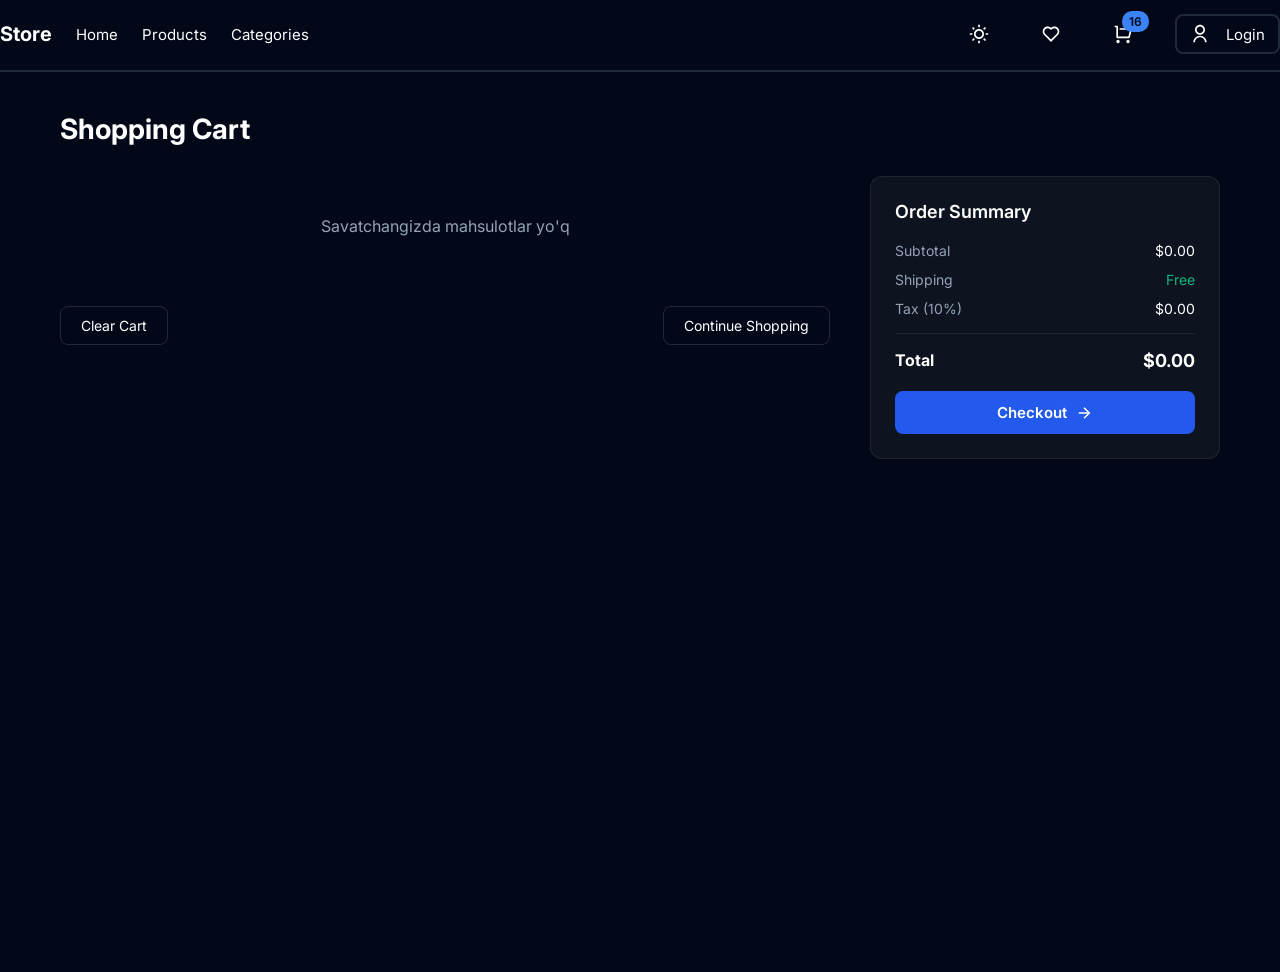
==== pages/card.html @ 6fd24e10 "add" ====
<!DOCTYPE html>
<html lang="en">
<head>
    <meta charset="UTF-8">
    <meta name="viewport" content="width=device-width, initial-scale=1.0">
    <title>Shopping Cart - Simple Store</title>
    <link rel="stylesheet" href="../css/style.css"> <!-- Sizning SCSS dan chiqqan CSS faylingiz -->
</head>
<body>




    <nav>
        <div class="container1">
            <div class="nav-flex">
                <div class="nav-text">
                    <p class="store-p">Store</p>
                    <p><a href="../index.html">Home</a></p>
                    <p><a href="../index.html">Products</a></p>
                    <p><a href="../pages/categories.html">Categories</a></p>
                </div>
                <div class="nav-icon-flex">
                    <div class="nav-icon">
                        <div class="nav-icon1 theme-wrapper" id="themeBtn">
                            <svg xmlns="http://www.w3.org/2000/svg" viewBox="0 0 24 24" width="20" fill="currentColor">
                                <path
                                    d="M12 18C8.68629 18 6 15.3137 6 12C6 8.68629 8.68629 6 12 6C15.3137 6 18 8.68629 18 12C18 15.3137 15.3137 18 12 18ZM12 16C14.2091 16 16 14.2091 16 12C16 9.79086 14.2091 8 12 8C9.79086 8 8 9.79086 8 12C8 14.2091 9.79086 16 12 16ZM11 1H13V4H11V1ZM11 20H13V23H11V20ZM3.51472 4.92893L4.92893 3.51472L7.05025 5.63604L5.63604 7.05025L3.51472 4.92893ZM16.9497 18.364L18.364 16.9497L20.4853 19.0711L19.0711 20.4853L16.9497 18.364ZM19.0711 3.51472L20.4853 4.92893L18.364 7.05025L16.9497 5.63604L19.0711 3.51472ZM5.63604 16.9497L7.05025 18.364L4.92893 20.4853L3.51472 19.0711L5.63604 16.9497ZM23 11V13H20V11H23ZM4 11V13H1V11H4Z">
                                </path>
                            </svg>
                            <div class="theme-dropdown" id="themeDropdown">
                                <div class="theme-option">Light</div>
                                <div class="theme-option">Dark</div>
                                <div class="theme-option">System</div>
                            </div>
                        </div>
                    </div>
                    <div class="nav-icon">
                        <div class="nav-icon1 wishlist-wrapper">
                            <svg xmlns="http://www.w3.org/2000/svg" width="20" viewBox="0 0 24 24" fill="currentColor">
                                <path
                                    d="M12.001 4.52853C14.35 2.42 17.98 2.49 20.2426 4.75736C22.5053 7.02472 22.583 10.637 20.4786 12.993L11.9999 21.485L3.52138 12.993C1.41705 10.637 1.49571 7.01901 3.75736 4.75736C6.02157 2.49315 9.64519 2.41687 12.001 4.52853ZM18.827 6.1701C17.3279 4.66794 14.9076 4.60701 13.337 6.01687L12.0019 7.21524L10.6661 6.01781C9.09098 4.60597 6.67506 4.66808 5.17157 6.17157C3.68183 7.66131 3.60704 10.0473 4.97993 11.6232L11.9999 18.6543L19.0201 11.6232C20.3935 10.0467 20.319 7.66525 18.827 6.1701Z">
                                </path>
                            </svg>
                            <div class="wishlist-dropdown">
                                <div class="wishlist-header">
                                    <h3>Wishlist (1)</h3>
                                </div>
                                <div class="wishlist-item">
                                    <img src="https://via.placeholder.com/50" alt="Product">
                                    <div class="item-info">
                                        <p class="item-title">Mens Casual Slim Fit</p>
                                        <p class="item-price">$15.99</p>
                                    </div>
                                </div>
                                <button class="view-wishlist-btn">View Wishlist</button>
                            </div>
                        </div>
                    </div>
                    <div class="nav-icon">
                        <div class="nav-icon1 cart-wrapper">
                            <svg xmlns="http://www.w3.org/2000/svg" width="20" viewBox="0 0 24 24" fill="currentColor">
                                <path
                                    d="M4.00488 16V4H2.00488V2H5.00488C5.55717 2 6.00488 2.44772 6.00488 3V15H18.4433L20.4433 7H8.00488V5H21.7241C22.2764 5 22.7241 5.44772 22.7241 6C22.7241 6.08176 22.7141 6.16322 22.6942 6.24254L20.1942 16.2425C20.083 16.6877 19.683 17 19.2241 17H5.00488C4.4526 17 4.00488 16.5523 4.00488 16ZM6.00488 23C4.90031 23 4.00488 22.1046 4.00488 21C4.00488 19.8954 4.90031 19 6.00488 19C7.10945 19 8.00488 19.8954 8.00488 21C8.00488 22.1046 7.10945 23 6.00488 23ZM18.0049 23C16.9003 23 16.0049 22.1046 16.0049 21C16.0049 19.8954 16.9003 19 18.0049 19C19.1095 19 20.0049 19.8954 20.0049 21C20.0049 22.1046 19.1095 23 18.0049 23Z">
                                </path>
                            </svg>
                            <span class="cart-badge">16</span>
                            <div class="cart-dropdown">
                                <div class="cart-header">
                                    <h3>Cart (16)</h3>
                                </div>
                                <div class="cart-item">
                                    <img src="https://via.placeholder.com/50" alt="Product">
                                    <div class="item-info">
                                        <p class="item-title">Samsung 49-Inch CHG90 144...</p>
                                        <p class="item-price">$999.99 × 16</p>
                                    </div>
                                </div>
                                <button class="view-cart-btn">View Cart</button>
                            </div>
                        </div>
                    </div>
                    <div class="svg-login">
                        <svg xmlns="http://www.w3.org/2000/svg" width="20" viewBox="0 0 24 24" fill="currentColor">
                            <path
                                d="M4 22C4 17.5817 7.58172 14 12 14C16.4183 14 20 17.5817 20 22H18C18 18.6863 15.3137 16 12 16C8.68629 16 6 18.6863 6 22H4ZM12 13C8.685 13 6 10.315 6 7C6 3.685 8.685 1 12 1C15.315 1 18 3.685 18 7C18 10.315 15.315 13 12 13ZM12 11C14.21 11 16 9.21 16 7C16 4.79 14.21 3 12 3C9.79 3 8 4.79 8 7C8 9.21 9.79 11 12 11Z">
                            </path>
                        </svg>
                        <p>Login</p>
                    </div>
                </div>
            </div>
        </div>
    </nav>









    <!-- Asosiy Cart qismi -->
    <main class="cart-page">
        <div class="container">
            <h1 class="cart-title">Shopping Cart</h1>

            <div class="cart-content">
                <!-- Chap tomon: Mahsulotlar -->
                <div class="cart-left">
                    <div id="cartContainer" class="cart-items-list">
                        <!-- JS orqali mahsulotlar shu yerga tushadi -->
                    </div>

                    <div class="cart-actions-bottom">
                        <button id="clearCartBtn" class="clear-cart-btn">Clear Cart</button>
                        <a href="../index.html" class="continue-btn">Continue Shopping</a>
                    </div>
                </div>

                <!-- O'ng tomon: Buyurtma xulosasi -->
                <div class="cart-right">
                    <div class="order-summary">
                        <h2 class="summary-title">Order Summary</h2>

                        <div class="summary-row">
                            <span>Subtotal</span>
                            <span id="subtotalPrice">$0.00</span>
                        </div>
                        <div class="summary-row">
                            <span>Shipping</span>
                            <span class="free-text">Free</span>
                        </div>
                        <div class="summary-row">
                            <span>Tax (10%)</span>
                            <span id="taxPrice">$0.00</span>
                        </div>

                        <div class="summary-divider"></div>

                        <div class="summary-row total-row">
                            <span>Total</span>
                            <span id="totalPrice">$0.00</span>
                        </div>

                        <button class="checkout-btn">
                            Checkout
                            <svg xmlns="http://www.w3.org/2000/svg" width="18" height="18" viewBox="0 0 24 24" fill="none" stroke="currentColor" stroke-width="2">
                                <line x1="5" y1="12" x2="19" y2="12"></line>
                                <polyline points="12 5 19 12 12 19"></polyline>
                            </svg>
                        </button>
                    </div>
                </div>
            </div>
        </div>
    </main>

    <!-- MUHIM: type="module" bilan ulanishi shart -->
    <script type="module" src="../js/cart.js"></script>
</body>
</html>
---- css/style.css ----
@import url("https://fonts.googleapis.com/css2?family=Inter:ital,opsz,wght@0,14..32,100..900;1,14..32,100..900&display=swap");
.like-btn {
  position: absolute;
  top: 24px;
  right: 24px;
  background-color: rgba(17, 24, 39, 0.7);
  border: none;
  border-radius: 50%;
  width: 36px;
  height: 36px;
  display: flex;
  align-items: center;
  justify-content: center;
  cursor: pointer;
  color: #fff;
  z-index: 10;
  transition: all 0.2s ease;
}
.like-btn:hover {
  background-color: #1f2937;
}
.like-btn.active {
  color: #ef4444;
  background-color: rgba(239, 68, 68, 0.15);
}
.like-btn.active svg {
  fill: #ef4444;
  stroke: none;
}
.like-btn svg {
  width: 18px;
  height: 18px;
  transition: fill 0.2s ease, stroke 0.2s ease;
}

.wishlist-wrapper {
  position: relative;
  cursor: pointer;
}
.wishlist-wrapper .cart-badge {
  position: absolute;
  top: -5px;
  right: -5px;
  background-color: #3B82F6;
  color: #020817;
  width: 20px;
  height: 20px;
  border-radius: 50%;
  display: flex;
  align-items: center;
  justify-content: center;
  font-size: 11px;
  font-weight: 600;
  font-family: "Inter", sans-serif;
}

body nav {
  background-color: #020817;
  border-bottom: 2px solid #1E293B;
}
body nav .container1 {
  max-width: 1500px;
  margin: 0 auto;
  color: #fff;
  height: 70px;
  padding: 14px 0 50px 0;
}
body nav .container1 .nav-flex {
  display: flex;
  align-items: center;
  justify-content: space-between;
}
body nav .container1 .nav-flex .nav-text {
  display: flex;
  align-items: center;
  cursor: pointer;
  gap: 1.5rem;
}
body nav .container1 .nav-flex .nav-text a {
  text-decoration: none;
  font-family: "Inter", sans-serif;
  font-size: 15px;
  color: #fff;
}
body nav .container1 .nav-flex .nav-text a:hover {
  text-decoration: underline;
}
body nav .container1 .nav-flex .nav-text .store-p {
  font-family: "Inter", sans-serif;
  font-size: 20px;
  font-weight: 700;
}
body nav .container1 .nav-flex .nav-icon-flex {
  display: flex;
  align-items: center;
  gap: 2rem;
}
body nav .container1 .nav-flex .nav-icon-flex .nav-icon1 {
  display: flex;
  align-items: center;
  padding: 10px;
  border-radius: 5px;
  cursor: pointer;
}
body nav .container1 .nav-flex .nav-icon-flex .nav-icon1:hover {
  background-color: #1E293B;
}
body nav .container1 .nav-flex .nav-icon-flex .nav-icon1.theme-wrapper {
  position: relative;
}
body nav .container1 .nav-flex .nav-icon-flex .nav-icon1.theme-wrapper .theme-dropdown {
  position: absolute;
  top: 100%;
  right: 0;
  margin-top: 15px;
  width: 140px;
  background-color: #020817;
  border: 1px solid #1E293B;
  border-radius: 12px;
  padding: 8px 0;
  box-shadow: 0 10px 25px rgba(0, 0, 0, 0.5);
  opacity: 0;
  visibility: hidden;
  transform: translateY(5px);
  transition: all 0.2s ease;
  z-index: 100;
}
body nav .container1 .nav-flex .nav-icon-flex .nav-icon1.theme-wrapper .theme-dropdown .theme-option {
  padding: 10px 20px;
  font-size: 14px;
  color: #fff;
  font-family: "Inter", sans-serif;
  transition: background-color 0.2s;
}
body nav .container1 .nav-flex .nav-icon-flex .nav-icon1.theme-wrapper .theme-dropdown .theme-option:hover {
  background-color: #1E293B;
}
body nav .container1 .nav-flex .nav-icon-flex .nav-icon1.theme-wrapper.active .theme-dropdown {
  opacity: 1;
  visibility: hidden;
  visibility: visible;
  transform: translateY(0);
}
body nav .container1 .nav-flex .nav-icon-flex .wishlist-wrapper {
  position: relative;
}
body nav .container1 .nav-flex .nav-icon-flex .wishlist-wrapper .wishlist-dropdown {
  position: absolute;
  top: 100%;
  right: -130px;
  margin-top: 15px;
  width: 300px;
  height: 150px;
  background-color: #020817;
  border: 1px solid #1E293B;
  border-radius: 12px;
  padding: 13px;
  box-shadow: 0 10px 25px rgba(0, 0, 0, 0.5);
  color: #fff;
  opacity: 0;
  visibility: hidden;
  transform: translateY(5px);
  transition: all 0.3s ease;
  z-index: 100;
}
body nav .container1 .nav-flex .nav-icon-flex .wishlist-wrapper .wishlist-dropdown .wishlist-header {
  font-size: 11px;
  font-weight: 600;
  margin-bottom: 10px;
  font-family: "Inter", sans-serif;
}
body nav .container1 .nav-flex .nav-icon-flex .wishlist-wrapper .wishlist-dropdown .wishlist-item {
  display: flex;
  align-items: center;
  gap: 15px;
  margin-bottom: 15px;
}
body nav .container1 .nav-flex .nav-icon-flex .wishlist-wrapper .wishlist-dropdown .wishlist-item img {
  width: 40px;
  height: 40px;
  object-fit: cover;
  border-radius: 8px;
}
body nav .container1 .nav-flex .nav-icon-flex .wishlist-wrapper .wishlist-dropdown .wishlist-item .item-info .item-title {
  font-size: 14px;
  font-weight: 500;
  font-family: "Inter", sans-serif;
  margin-bottom: 4px;
}
body nav .container1 .nav-flex .nav-icon-flex .wishlist-wrapper .wishlist-dropdown .wishlist-item .item-info .item-price {
  font-size: 14px;
  color: #94A3B8;
  font-family: "Inter", sans-serif;
}
body nav .container1 .nav-flex .nav-icon-flex .wishlist-wrapper .wishlist-dropdown .view-wishlist-btn {
  width: 100%;
  border: none;
  border-radius: 8px;
  padding: 12px;
  background: #2359ed;
  color: #fff;
  cursor: pointer;
  padding: 12px;
  font-size: 15px;
  font-weight: 500;
  cursor: pointer;
  font-family: "Inter", sans-serif;
  transition: background-color 0.2s;
}
body nav .container1 .nav-flex .nav-icon-flex .wishlist-wrapper .wishlist-dropdown .view-wishlist-btn:hover {
  background-color: #3B82F6;
}
body nav .container1 .nav-flex .nav-icon-flex .wishlist-wrapper:hover .wishlist-dropdown {
  opacity: 1;
  visibility: visible;
  transform: translateY(0);
}
body nav .container1 .nav-flex .nav-icon-flex .nav-icon1.cart-wrapper {
  position: relative;
  cursor: pointer;
}
body nav .container1 .nav-flex .nav-icon-flex .nav-icon1.cart-wrapper .cart-badge {
  position: absolute;
  top: 2px;
  right: 2px;
  background-color: #3B82F6;
  color: #fff;
  font-size: 11px;
  font-family: "Inter", sans-serif;
  padding: 1px 5px;
  border-radius: 10px;
  font-weight: 600;
}
body nav .container1 .nav-flex .nav-icon-flex .nav-icon1.cart-wrapper .cart-dropdown {
  position: absolute;
  top: 100%;
  right: -130px;
  margin-top: 15px;
  width: 300px;
  height: 154px;
  background-color: #020817;
  border: 1px solid #1E293B;
  border-radius: 12px;
  padding: 13px;
  box-shadow: 0 10px 25px rgba(0, 0, 0, 0.5);
  color: #fff;
  opacity: 0;
  visibility: hidden;
  transform: translateY(5px);
  transition: all 0.3s ease;
  z-index: 100;
}
body nav .container1 .nav-flex .nav-icon-flex .nav-icon1.cart-wrapper .cart-dropdown .cart-header {
  font-size: 12px;
  font-weight: 600;
  margin-bottom: 10px;
  font-family: "Inter", sans-serif;
}
body nav .container1 .nav-flex .nav-icon-flex .nav-icon1.cart-wrapper .cart-dropdown .cart-item {
  display: flex;
  align-items: center;
  gap: 15px;
  margin-bottom: 10px;
}
body nav .container1 .nav-flex .nav-icon-flex .nav-icon1.cart-wrapper .cart-dropdown .cart-item img {
  width: 50px;
  height: 50px;
  object-fit: cover;
  border-radius: 8px;
}
body nav .container1 .nav-flex .nav-icon-flex .nav-icon1.cart-wrapper .cart-dropdown .cart-item .item-info .item-title {
  font-size: 14px;
  font-weight: 500;
  font-family: "Inter", sans-serif;
  margin-bottom: 4px;
  white-space: nowrap;
  overflow: hidden;
  text-overflow: ellipsis;
  max-width: 210px;
}
body nav .container1 .nav-flex .nav-icon-flex .nav-icon1.cart-wrapper .cart-dropdown .cart-item .item-info .item-price {
  font-size: 14px;
  color: #94A3B8;
  font-family: "Inter", sans-serif;
}
body nav .container1 .nav-flex .nav-icon-flex .nav-icon1.cart-wrapper .cart-dropdown .view-cart-btn {
  width: 100%;
  border: none;
  border-radius: 8px;
  padding: 12px;
  background: #2359ed;
  color: #fff;
  cursor: pointer;
  padding: 12px;
  font-size: 15px;
  font-weight: 500;
  cursor: pointer;
  font-family: "Inter", sans-serif;
  transition: background-color 0.2s;
}
body nav .container1 .nav-flex .nav-icon-flex .nav-icon1.cart-wrapper .cart-dropdown .view-cart-btn:hover {
  background-color: #3B82F6;
}
body nav .container1 .nav-flex .nav-icon-flex .nav-icon1.cart-wrapper:hover .cart-dropdown {
  opacity: 1;
  visibility: visible;
  transform: translateY(0);
}
body nav .container1 .nav-flex .nav-icon-flex .svg-login {
  display: flex;
  align-items: center;
  gap: 1rem;
  cursor: pointer;
  border-radius: 8px;
  padding: 8px 13px;
  border: 2px solid #1E293B;
  text-decoration: none;
  color: #fff;
}
body nav .container1 .nav-flex .nav-icon-flex .svg-login:hover {
  background-color: #1E293B;
}
body nav .container1 .nav-flex .nav-icon-flex .svg-login p {
  font-family: "Inter", sans-serif;
  font-size: 15px;
  color: #fff;
}
body .cart-page {
  padding: 40px 0;
  color: #fff;
  background-color: #020817;
  min-height: 100vh;
}
body .cart-page .container {
  max-width: 1200px;
  margin: 0 auto;
  padding: 0 20px;
}
body .cart-page .cart-title {
  font-size: 28px;
  font-weight: 700;
  margin-bottom: 30px;
  font-family: "Inter", sans-serif;
}
body .cart-page .cart-content {
  display: flex;
  gap: 40px;
  align-items: flex-start;
}
@media (max-width: 992px) {
  body .cart-page .cart-content {
    flex-direction: column;
  }
}
body .cart-page .cart-left {
  flex: 1;
  width: 100%;
}
body .cart-page .cart-items-list {
  display: flex;
  flex-direction: column;
  gap: 20px;
  margin-bottom: 30px;
}
body .cart-page .cart-items-list .empty-cart-text {
  color: #94A3B8;
  font-size: 16px;
  text-align: center;
  padding: 40px 0;
  font-family: "Inter", sans-serif;
}
body .cart-page .cart-item {
  display: flex;
  align-items: center;
  justify-content: space-between;
  padding-bottom: 20px;
  border-bottom: 1px solid rgba(255, 255, 255, 0.08);
}
body .cart-page .cart-item .item-main {
  display: flex;
  align-items: center;
  gap: 20px;
}
body .cart-page .cart-item .item-img {
  width: 70px;
  height: 70px;
  object-fit: contain;
  background-color: #fff;
  border-radius: 8px;
  padding: 6px;
}
body .cart-page .cart-item .item-details .item-name {
  font-size: 15px;
  font-weight: 500;
  margin-bottom: 6px;
  max-width: 350px;
  white-space: nowrap;
  overflow: hidden;
  text-overflow: ellipsis;
  color: #fff;
  font-family: "Inter", sans-serif;
}
body .cart-page .cart-item .item-details .item-unit-price {
  font-size: 14px;
  color: #94A3B8;
  margin-bottom: 12px;
  font-family: "Inter", sans-serif;
}
body .cart-page .cart-item .item-details .qty-controls {
  display: flex;
  align-items: center;
  gap: 12px;
}
body .cart-page .cart-item .item-details .qty-controls .qty-btn {
  background: transparent;
  border: 1px solid #1E293B;
  color: #fff;
  width: 28px;
  height: 28px;
  border-radius: 4px;
  cursor: pointer;
  display: flex;
  align-items: center;
  justify-content: center;
  transition: background 0.2s;
}
body .cart-page .cart-item .item-details .qty-controls .qty-btn:hover {
  background-color: rgba(255, 255, 255, 0.1);
}
body .cart-page .cart-item .item-details .qty-controls .qty-value {
  font-size: 14px;
  font-weight: 600;
  color: #fff;
  font-family: "Inter", sans-serif;
}
body .cart-page .cart-item .item-details .qty-controls .delete-btn {
  background: transparent;
  border: none;
  color: #94A3B8;
  cursor: pointer;
  margin-left: 8px;
  display: flex;
  align-items: center;
  transition: color 0.2s;
}
body .cart-page .cart-item .item-details .qty-controls .delete-btn:hover {
  color: #ef4444;
}
body .cart-page .cart-item .item-total-price {
  font-size: 16px;
  font-weight: 600;
  color: #fff;
  font-family: "Inter", sans-serif;
}
body .cart-page .cart-actions-bottom {
  display: flex;
  justify-content: space-between;
  align-items: center;
  margin-top: 20px;
}
body .cart-page .cart-actions-bottom .clear-cart-btn,
body .cart-page .cart-actions-bottom .continue-btn {
  background: transparent;
  border: 1px solid #1E293B;
  color: #fff;
  padding: 10px 20px;
  border-radius: 8px;
  cursor: pointer;
  text-decoration: none;
  font-size: 14px;
  font-family: "Inter", sans-serif;
  transition: all 0.2s;
}
body .cart-page .cart-actions-bottom .clear-cart-btn:hover,
body .cart-page .cart-actions-bottom .continue-btn:hover {
  background-color: rgba(255, 255, 255, 0.05);
}
body .cart-page .cart-right {
  width: 350px;
}
@media (max-width: 992px) {
  body .cart-page .cart-right {
    width: 100%;
  }
}
body .cart-page .order-summary {
  background-color: #0d131f;
  border: 1px solid rgba(255, 255, 255, 0.08);
  border-radius: 12px;
  padding: 24px;
}
body .cart-page .order-summary .summary-title {
  font-size: 18px;
  font-weight: 600;
  margin-bottom: 20px;
  font-family: "Inter", sans-serif;
}
body .cart-page .order-summary .summary-row {
  display: flex;
  justify-content: space-between;
  font-size: 14px;
  color: #94A3B8;
  margin-bottom: 12px;
  font-family: "Inter", sans-serif;
}
body .cart-page .order-summary .summary-row span:last-child {
  color: #fff;
}
body .cart-page .order-summary .summary-row .free-text {
  color: #10b981 !important;
}
body .cart-page .order-summary .summary-divider {
  height: 1px;
  background-color: rgba(255, 255, 255, 0.08);
  margin: 16px 0;
}
body .cart-page .order-summary .total-row {
  font-size: 16px;
  font-weight: 700;
  color: #fff;
}
body .cart-page .order-summary .total-row span:last-child {
  font-size: 18px;
}
body .cart-page .order-summary .checkout-btn {
  width: 100%;
  border: none;
  background-color: #2359ed;
  color: #fff;
  padding: 12px;
  border-radius: 8px;
  font-size: 15px;
  font-weight: 600;
  cursor: pointer;
  margin-top: 20px;
  display: flex;
  align-items: center;
  justify-content: center;
  gap: 8px;
  font-family: "Inter", sans-serif;
  transition: background-color 0.2s;
}
body .cart-page .order-summary .checkout-btn:hover {
  background-color: #3B82F6;
}

* {
  margin: 0;
  padding: 0;
  box-sizing: border-box;
}

body nav {
  background-color: #020817;
  border-bottom: 2px solid #1E293B;
}
body nav .container1 {
  max-width: 1500px;
  margin: 0 auto;
  color: #fff;
  height: 70px;
  padding: 14px 0 50px 0;
}
body nav .container1 .nav-flex {
  display: flex;
  align-items: center;
  justify-content: space-between;
}
body nav .container1 .nav-flex .nav-text {
  display: flex;
  align-items: center;
  cursor: pointer;
  gap: 1.5rem;
}
body nav .container1 .nav-flex .nav-text a {
  text-decoration: none;
  font-family: "Inter", sans-serif;
  font-size: 15px;
  color: #fff;
}
body nav .container1 .nav-flex .nav-text a:hover {
  text-decoration: underline;
}
body nav .container1 .nav-flex .nav-text .store-p {
  font-family: "Inter", sans-serif;
  font-size: 20px;
  font-weight: 700;
}
body nav .container1 .nav-flex .nav-icon-flex {
  display: flex;
  align-items: center;
  gap: 2rem;
}
body nav .container1 .nav-flex .nav-icon-flex .nav-icon1 {
  display: flex;
  align-items: center;
  padding: 10px;
  border-radius: 5px;
  cursor: pointer;
  text-decoration: none;
  color: #fff;
}
body nav .container1 .nav-flex .nav-icon-flex .nav-icon1:hover {
  background-color: #1E293B;
}
body nav .container1 .nav-flex .nav-icon-flex .nav-icon1.theme-wrapper {
  position: relative;
}
body nav .container1 .nav-flex .nav-icon-flex .nav-icon1.theme-wrapper .theme-dropdown {
  position: absolute;
  top: 100%;
  right: 0;
  margin-top: 15px;
  width: 140px;
  background-color: #020817;
  border: 1px solid #1E293B;
  border-radius: 12px;
  padding: 8px 0;
  color: red;
  box-shadow: 0 10px 25px rgba(0, 0, 0, 0.5);
  opacity: 0;
  visibility: hidden;
  transform: translateY(5px);
  transition: all 0.2s ease;
  z-index: 100;
}
body nav .container1 .nav-flex .nav-icon-flex .nav-icon1.theme-wrapper .theme-dropdown .theme-option {
  padding: 10px 20px;
  font-size: 14px;
  color: #fff;
  font-family: "Inter", sans-serif;
  transition: background-color 0.2s;
}
body nav .container1 .nav-flex .nav-icon-flex .nav-icon1.theme-wrapper .theme-dropdown .theme-option:hover {
  background-color: #1E293B;
}
body nav .container1 .nav-flex .nav-icon-flex .nav-icon1.theme-wrapper.active .theme-dropdown {
  opacity: 1;
  visibility: hidden;
  visibility: visible;
  transform: translateY(0);
}
body nav .container1 .nav-flex .nav-icon-flex .wishlist-wrapper {
  position: relative;
}
body nav .container1 .nav-flex .nav-icon-flex .wishlist-wrapper .wishlist-dropdown {
  position: absolute;
  top: 100%;
  right: -130px;
  margin-top: 15px;
  width: 300px;
  height: 150px;
  background-color: #020817;
  border: 1px solid #1E293B;
  border-radius: 12px;
  padding: 13px;
  box-shadow: 0 10px 25px rgba(0, 0, 0, 0.5);
  color: #fff;
  opacity: 0;
  visibility: hidden;
  transform: translateY(5px);
  transition: all 0.3s ease;
  z-index: 100;
}
body nav .container1 .nav-flex .nav-icon-flex .wishlist-wrapper .wishlist-dropdown .wishlist-header {
  font-size: 11px;
  font-weight: 600;
  margin-bottom: 10px;
  font-family: "Inter", sans-serif;
}
body nav .container1 .nav-flex .nav-icon-flex .wishlist-wrapper .wishlist-dropdown .wishlist-item {
  display: flex;
  align-items: center;
  gap: 15px;
  margin-bottom: 15px;
}
body nav .container1 .nav-flex .nav-icon-flex .wishlist-wrapper .wishlist-dropdown .wishlist-item img {
  width: 40px;
  height: 40px;
  object-fit: cover;
  border-radius: 8px;
}
body nav .container1 .nav-flex .nav-icon-flex .wishlist-wrapper .wishlist-dropdown .wishlist-item .item-info .item-title {
  font-size: 14px;
  font-weight: 500;
  font-family: "Inter", sans-serif;
  margin-bottom: 4px;
}
body nav .container1 .nav-flex .nav-icon-flex .wishlist-wrapper .wishlist-dropdown .wishlist-item .item-info .item-price {
  font-size: 14px;
  color: #94A3B8;
  font-family: "Inter", sans-serif;
}
body nav .container1 .nav-flex .nav-icon-flex .wishlist-wrapper .wishlist-dropdown .view-wishlist-btn {
  width: 100%;
  border: none;
  border-radius: 8px;
  padding: 12px;
  background: #2359ed;
  color: #fff;
  cursor: pointer;
  padding: 12px;
  font-size: 15px;
  font-weight: 500;
  cursor: pointer;
  font-family: "Inter", sans-serif;
  transition: background-color 0.2s;
}
body nav .container1 .nav-flex .nav-icon-flex .wishlist-wrapper .wishlist-dropdown .view-wishlist-btn:hover {
  background-color: #3B82F6;
}
body nav .container1 .nav-flex .nav-icon-flex .wishlist-wrapper:hover .wishlist-dropdown {
  opacity: 1;
  visibility: visible;
  transform: translateY(0);
}
body nav .container1 .nav-flex .nav-icon-flex .nav-icon1.cart-wrapper {
  position: relative;
  cursor: pointer;
}
body nav .container1 .nav-flex .nav-icon-flex .nav-icon1.cart-wrapper .cart-badge {
  position: absolute;
  display: flex;
  align-items: center;
  top: -3px;
  right: -6px;
  background-color: #3B82F6;
  color: #020817;
  font-size: 12px;
  font-family: "Inter", sans-serif;
  padding: 3px 7px;
  border-radius: 10px;
  font-weight: 600;
}
body nav .container1 .nav-flex .nav-icon-flex .nav-icon1.cart-wrapper .cart-dropdown {
  position: absolute;
  top: 100%;
  right: -130px;
  margin-top: 15px;
  width: 300px;
  height: 154px;
  background-color: #020817;
  border: 1px solid #1E293B;
  border-radius: 12px;
  padding: 13px;
  box-shadow: 0 10px 25px rgba(0, 0, 0, 0.5);
  color: #fff;
  opacity: 0;
  visibility: hidden;
  transform: translateY(5px);
  transition: all 0.3s ease;
  z-index: 100;
}
body nav .container1 .nav-flex .nav-icon-flex .nav-icon1.cart-wrapper .cart-dropdown .cart-header {
  font-size: 12px;
  font-weight: 600;
  margin-bottom: 10px;
  font-family: "Inter", sans-serif;
}
body nav .container1 .nav-flex .nav-icon-flex .nav-icon1.cart-wrapper .cart-dropdown .cart-item {
  display: flex;
  align-items: center;
  gap: 15px;
  margin-bottom: 10px;
}
body nav .container1 .nav-flex .nav-icon-flex .nav-icon1.cart-wrapper .cart-dropdown .cart-item img {
  width: 50px;
  height: 50px;
  object-fit: cover;
  border-radius: 8px;
}
body nav .container1 .nav-flex .nav-icon-flex .nav-icon1.cart-wrapper .cart-dropdown .cart-item .item-info .item-title {
  font-size: 14px;
  font-weight: 500;
  font-family: "Inter", sans-serif;
  margin-bottom: 4px;
  white-space: nowrap;
  overflow: hidden;
  text-overflow: ellipsis;
  max-width: 210px;
}
body nav .container1 .nav-flex .nav-icon-flex .nav-icon1.cart-wrapper .cart-dropdown .cart-item .item-info .item-price {
  font-size: 14px;
  color: #94A3B8;
  font-family: "Inter", sans-serif;
}
body nav .container1 .nav-flex .nav-icon-flex .nav-icon1.cart-wrapper .cart-dropdown .view-cart-btn {
  width: 100%;
  border: none;
  border-radius: 8px;
  padding: 12px;
  background: #2359ed;
  color: #fff;
  cursor: pointer;
  padding: 12px;
  font-size: 15px;
  font-weight: 500;
  cursor: pointer;
  font-family: "Inter", sans-serif;
  transition: background-color 0.2s;
}
body nav .container1 .nav-flex .nav-icon-flex .nav-icon1.cart-wrapper .cart-dropdown .view-cart-btn:hover {
  background-color: #3B82F6;
}
body nav .container1 .nav-flex .nav-icon-flex .nav-icon1.cart-wrapper:hover .cart-dropdown {
  opacity: 1;
  visibility: visible;
  transform: translateY(0);
}
body nav .container1 .nav-flex .nav-icon-flex .svg-login {
  display: flex;
  align-items: center;
  gap: 1rem;
  cursor: pointer;
  border-radius: 8px;
  padding: 8px 13px;
  border: 2px solid #1E293B;
  text-decoration: none;
  color: #fff;
}
body nav .container1 .nav-flex .nav-icon-flex .svg-login:hover {
  background-color: #1E293B;
}
body nav .container1 .nav-flex .nav-icon-flex .svg-login p {
  font-family: "Inter", sans-serif;
  font-size: 15px;
  color: #fff;
}
body .text-section {
  background-color: #020817;
}
body .text-section .text-div {
  max-width: 1500px;
  margin: 0 auto;
}
body .text-section .text-div h1 {
  padding: 50px 0 40px 0;
  color: #fff;
  font-family: "Inter";
  font-size: 33px;
}
body .search-section {
  background-color: #020817;
}
body .search-section .search-container {
  max-width: 1500px;
  margin: 0 auto;
}
body .search-section .search-container .search-flex {
  display: flex;
  align-items: center;
  gap: 1.2rem;
  color: #fff;
}
body .search-section .search-container .search-flex .search-input {
  display: flex;
  align-items: center;
  position: relative;
}
body .search-section .search-container .search-flex .search-input input {
  background-color: transparent;
  border: none;
  outline: none;
  color: #fff;
  border: 2px solid #1E293B;
  border-radius: 10px;
  font-family: "Inter";
  font-size: 16px;
  padding: 15px 10px 15px 50px;
  width: 1360px;
}
body .search-section .search-container .search-flex .search-input input:focus {
  border: 2px solid #3B82F6;
}
body .search-section .search-container .search-flex .search-input input::placeholder {
  color: #94A3B8;
}
body .search-section .search-container .search-flex .search-input svg {
  position: absolute;
  left: 20px;
  color: #94A3B8;
}
body .search-section .search-container .search-flex .filter {
  display: flex;
  align-items: center;
  gap: 1.3rem;
  padding: 14px 16px 14px 16px;
  border-radius: 10px;
  cursor: pointer;
  border: 2px solid #1E293B;
}
body .search-section .search-container .search-flex .filter p {
  font-family: "Inter";
  font-size: 18px;
}
body .search-section .search-container .search-flex .filter:hover {
  background-color: #1E293B;
}
body .cart-section {
  background-color: #020817;
  min-height: 100vh;
  padding: 40px 0;
}
body .cart-section .container1 {
  max-width: 1500px;
  margin: 0 auto;
}
body .cart-section .container1 .products-grid {
  display: grid;
  grid-template-columns: repeat(4, 1fr);
  gap: 24px;
}
body .cart-section .container1 .products-grid .product-card {
  background-color: #020817;
  border: 1px solid #1E293B;
  border-radius: 12px;
  overflow: hidden;
  display: flex;
  flex-direction: column;
  justify-content: space-between;
  position: relative;
  transition: all 0.3s ease;
}
body .cart-section .container1 .products-grid .product-card .like-btn {
  position: absolute;
  top: 24px;
  right: 24px;
  background-color: rgba(17, 24, 39, 0.7);
  border: none;
  border-radius: 50%;
  width: 36px;
  height: 36px;
  display: flex;
  align-items: center;
  justify-content: center;
  cursor: pointer;
  color: #fff;
  z-index: 10;
  transition: background-color 0.2s;
}
body .cart-section .container1 .products-grid .product-card .like-btn:hover {
  background-color: #1f2937;
}
body .cart-section .container1 .products-grid .product-card .like-btn svg {
  width: 18px;
  height: 18px;
}
body .cart-section .container1 .products-grid .product-card .product-img-box {
  width: 100%;
  height: 300px;
  position: relative;
  overflow: hidden;
  display: flex;
  align-items: center;
  justify-content: center;
  margin-bottom: 20px;
}
body .cart-section .container1 .products-grid .product-card .product-img-box img {
  width: 100%;
  height: 100%;
  object-fit: cover;
  transition: transform 0.4s ease, filter 0.4s ease;
}
body .cart-section .container1 .products-grid .product-card .product-img-box:hover img {
  transform: scale(1.08);
  filter: brightness(0.7);
}
body .cart-section .container1 .products-grid .product-card .product-img-box .card-actions {
  position: absolute;
  top: 50%;
  left: 50%;
  transform: translate(-50%, -50%);
  display: flex;
  gap: 10px;
  opacity: 0;
  visibility: hidden;
  transition: all 0.3s ease;
  z-index: 5;
}
body .cart-section .container1 .products-grid .product-card .product-img-box .card-actions .action-wrapper {
  position: relative;
  display: flex;
  flex-direction: column;
  align-items: center;
}
body .cart-section .container1 .products-grid .product-card .product-img-box .card-actions .action-wrapper .tooltip {
  position: absolute;
  bottom: 115%;
  background-color: #020817;
  color: #fff;
  padding: 10px 10px;
  font-size: 12px;
  font-family: "Inter", sans-serif;
  font-weight: 500;
  border-radius: 6px;
  white-space: nowrap;
  opacity: 0;
  visibility: hidden;
  transition: all 0.2s ease;
  border: 1px solid #1f2937;
  box-shadow: 0 4px 6px rgba(0, 0, 0, 0.3);
  pointer-events: none;
}
body .cart-section .container1 .products-grid .product-card .product-img-box .card-actions .action-wrapper:hover .tooltip {
  opacity: 1;
  visibility: visible;
  bottom: 135%;
}
body .cart-section .container1 .products-grid .product-card .product-img-box .card-actions .action-wrapper .action-btn {
  background-color: #020817;
  color: #fff;
  width: 40px;
  height: 40px;
  border-radius: 8px;
  display: flex;
  align-items: center;
  justify-content: center;
  cursor: pointer;
  border: none;
  transition: background-color 0.2s;
}
body .cart-section .container1 .products-grid .product-card .product-img-box .card-actions .action-wrapper .action-btn:hover {
  background-color: #1E293B;
}
body .cart-section .container1 .products-grid .product-card .product-img-box .card-actions .action-wrapper .action-btn svg {
  width: 18px;
  height: 18px;
}
body .cart-section .container1 .products-grid .product-card:hover .card-actions {
  opacity: 1;
  visibility: visible;
}
body .cart-section .container1 .products-grid .product-card .product-info {
  padding: 5px 15px;
  flex-grow: 1;
  display: flex;
  flex-direction: column;
  justify-content: space-between;
  margin-bottom: 16px;
}
body .cart-section .container1 .products-grid .product-card .product-info .product-title {
  font-family: "Inter", sans-serif;
  font-size: 16px;
  font-weight: 600;
  color: #fff;
  margin-bottom: 8px;
  white-space: nowrap;
  overflow: hidden;
  text-overflow: ellipsis;
}
body .cart-section .container1 .products-grid .product-card .product-info .product-desc {
  font-family: "Inter", sans-serif;
  font-size: 13px;
  color: #94A3B8;
  margin-bottom: 12px;
  display: -webkit-box;
  -webkit-line-clamp: 2;
  -webkit-box-orient: vertical;
  overflow: hidden;
}
body .cart-section .container1 .products-grid .product-card .product-info .product-price {
  font-family: "Inter", sans-serif;
  font-size: 18px;
  font-weight: 700;
  color: #fff;
}
body .cart-section .container1 .products-grid .product-card .add-to-cart-btn {
  border-radius: 8px;
  padding: 10px;
  background: #3B82F6;
  color: #020817;
  cursor: pointer;
  margin: 10px;
  width: 335px;
  border: none;
  font-family: "Inter", sans-serif;
  font-size: 14px;
  font-weight: 500;
  cursor: pointer;
  transition: background-color 0.2s;
}
body .login-section {
  background-color: #020817;
  min-height: calc(100vh - 120px);
  display: flex;
  align-items: center;
  justify-content: center;
  padding: 40px 20px;
  font-family: "Inter", sans-serif;
}
body .login-section .login-card {
  background-color: #020817;
  border: 1px solid #1E293B;
  border-radius: 12px;
  padding: 40px;
  width: 100%;
  max-width: 440px;
  box-shadow: 0 10px 25px rgba(0, 0, 0, 0.5);
}
body .login-section .login-card .login-title {
  color: #fff;
  font-size: 24px;
  font-weight: 700;
  margin-bottom: 8px;
}
body .login-section .login-card .login-subtitle {
  color: #94A3B8;
  font-size: 14px;
  margin-bottom: 28px;
}
body .login-section .login-card .login-form {
  display: flex;
  flex-direction: column;
  gap: 20px;
}
body .login-section .login-card .login-form .form-group {
  display: flex;
  flex-direction: column;
  gap: 8px;
}
body .login-section .login-card .login-form .form-group label {
  color: #fff;
  font-size: 14px;
  font-weight: 500;
}
body .login-section .login-card .login-form .form-group input {
  background-color: transparent;
  border: 2px solid #1E293B;
  border-radius: 8px;
  padding: 12px 16px;
  color: #fff;
  font-size: 14px;
  outline: none;
  transition: border-color 0.2s;
}
body .login-section .login-card .login-form .form-group input::placeholder {
  color: #94A3B8;
}
body .login-section .login-card .login-form .form-group input:focus {
  border-color: #3B82F6;
}
body .login-section .login-card .login-form .form-group input:-webkit-autofill, body .login-section .login-card .login-form .form-group input:-webkit-autofill:hover, body .login-section .login-card .login-form .form-group input:-webkit-autofill:focus {
  -webkit-text-fill-color: #fff;
  -webkit-box-shadow: 0 0 0px 1000px #1E293B inset;
  transition: background-color 5000s ease-in-out 0s;
}
body .login-section .login-card .login-form .login-submit-btn {
  border-radius: 8px;
  padding: 12px;
  background: #3B82F6;
  color: #020817;
  cursor: pointer;
  width: 100%;
  border: none;
  font-size: 15px;
  font-weight: 600;
  cursor: pointer;
  margin-top: 8px;
  transition: background-color 0.2s;
}
body .login-section .login-card .login-form .login-submit-btn:hover {
  background-color: #2359ed;
  color: #fff;
}
body .login-section .login-card .register-text {
  text-align: center;
  color: #94A3B8;
  font-size: 14px;
  margin-top: 24px;
}
body .login-section .login-card .register-text a {
  color: #3B82F6;
  text-decoration: none;
  font-weight: 500;
}
body .login-section .login-card .register-text a:hover {
  text-decoration: underline;
}
body .site-footer {
  background-color: #0D1526;
  color: #94A3B8;
  font-family: "Inter", sans-serif;
  border-top: 1px solid #1E293B;
  padding-top: 60px;
}
body .site-footer .footer-container {
  max-width: 1500px;
  margin: 0 auto;
  padding: 0 20px;
  display: grid;
  grid-template-columns: 2fr 1fr 1fr 2fr;
  gap: 40px;
}
body .site-footer .footer-col .footer-title {
  color: #fff;
  font-size: 16px;
  font-weight: 600;
  margin-bottom: 20px;
}
body .site-footer .footer-col .footer-desc {
  font-size: 14px;
  line-height: 1.6;
  margin-bottom: 20px;
  color: #94A3B8;
}
body .site-footer .footer-col .social-links {
  display: flex;
  gap: 12px;
  cursor: pointer;
}
body .site-footer .footer-col .footer-links {
  list-style: none;
  padding: 0;
  margin: 0;
}
body .site-footer .footer-col .footer-links li {
  margin-bottom: 12px;
}
body .site-footer .footer-col .footer-links li a {
  color: #94A3B8;
  text-decoration: none;
  font-size: 14px;
  transition: color 0.2s;
}
body .site-footer .footer-col .footer-links li a:hover {
  color: #fff;
}
body .site-footer .footer-col .footer-contact {
  list-style: none;
  padding: 0;
  margin: 0;
}
body .site-footer .footer-col .footer-contact li {
  display: flex;
  align-items: flex-start;
  gap: 12px;
  margin-bottom: 14px;
  font-size: 14px;
  color: #94A3B8;
}
body .site-footer .footer-col .footer-contact li svg {
  flex-shrink: 0;
  margin-top: 3px;
  color: #94A3B8;
  cursor: pointer;
}
body .site-footer .footer-bottom {
  margin-top: 60px;
  border-top: 1px solid #1f2937;
  padding: 20px 0;
}
body .site-footer .footer-bottom .bottom-content {
  display: flex;
  justify-content: space-between;
  align-items: center;
  font-size: 13px;
}
body .site-footer .footer-bottom .bottom-content p {
  margin: 0;
}
body .site-footer .footer-bottom .bottom-content .footer-policies {
  display: flex;
  gap: 20px;
}
body .site-footer .footer-bottom .bottom-content .footer-policies a {
  color: #94A3B8;
  text-decoration: none;
  transition: color 0.2s;
}
body .site-footer .footer-bottom .bottom-content .footer-policies a:hover {
  color: #fff;
}

/*# sourceMappingURL=style.css.map */
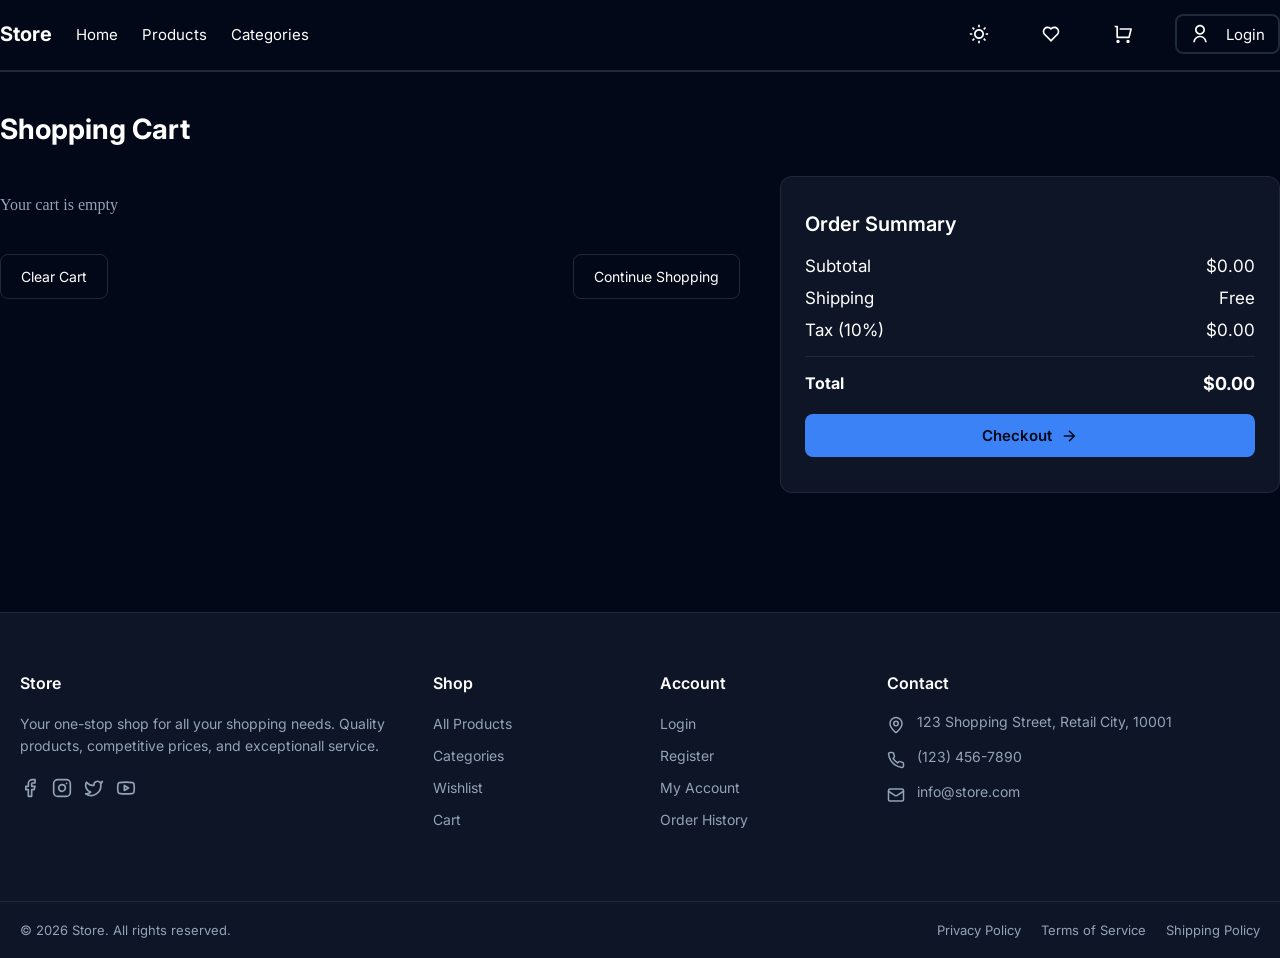
==== commit 76820ef8: "The categories section is complete." ====
--- a/pages/card.html
+++ b/pages/card.html
@@ -1,11 +1,13 @@
 <!DOCTYPE html>
 <html lang="en">
+
 <head>
     <meta charset="UTF-8">
     <meta name="viewport" content="width=device-width, initial-scale=1.0">
     <title>Shopping Cart - Simple Store</title>
-    <link rel="stylesheet" href="../css/style.css"> <!-- Sizning SCSS dan chiqqan CSS faylingiz -->
+    <link rel="stylesheet" href="../css/style.css"> 
 </head>
+
 <body>
 
 
@@ -93,37 +95,21 @@
         </div>
     </nav>
 
-
-
-
-
-
-
-
-
-    <!-- Asosiy Cart qismi -->
     <main class="cart-page">
         <div class="container">
             <h1 class="cart-title">Shopping Cart</h1>
-
             <div class="cart-content">
-                <!-- Chap tomon: Mahsulotlar -->
                 <div class="cart-left">
                     <div id="cartContainer" class="cart-items-list">
-                        <!-- JS orqali mahsulotlar shu yerga tushadi -->
-                    </div>
-
+                    </div>
                     <div class="cart-actions-bottom">
                         <button id="clearCartBtn" class="clear-cart-btn">Clear Cart</button>
                         <a href="../index.html" class="continue-btn">Continue Shopping</a>
                     </div>
                 </div>
-
-                <!-- O'ng tomon: Buyurtma xulosasi -->
                 <div class="cart-right">
                     <div class="order-summary">
                         <h2 class="summary-title">Order Summary</h2>
-
                         <div class="summary-row">
                             <span>Subtotal</span>
                             <span id="subtotalPrice">$0.00</span>
@@ -136,17 +122,15 @@
                             <span>Tax (10%)</span>
                             <span id="taxPrice">$0.00</span>
                         </div>
-
                         <div class="summary-divider"></div>
-
                         <div class="summary-row total-row">
                             <span>Total</span>
                             <span id="totalPrice">$0.00</span>
                         </div>
-
                         <button class="checkout-btn">
                             Checkout
-                            <svg xmlns="http://www.w3.org/2000/svg" width="18" height="18" viewBox="0 0 24 24" fill="none" stroke="currentColor" stroke-width="2">
+                            <svg xmlns="http://www.w3.org/2000/svg" width="18" height="18" viewBox="0 0 24 24"
+                                fill="none" stroke="currentColor" stroke-width="2">
                                 <line x1="5" y1="12" x2="19" y2="12"></line>
                                 <polyline points="12 5 19 12 12 19"></polyline>
                             </svg>
@@ -157,7 +141,111 @@
         </div>
     </main>
 
-    <!-- MUHIM: type="module" bilan ulanishi shart -->
+    <footer class="site-footer">
+        <div class="footer-container">
+            <div class="footer-col">
+                <h3 class="footer-title">Store</h3>
+                <p class="footer-desc">Your one-stop shop for all your shopping needs. Quality products, competitive
+                    prices, and exceptionall service.</p>
+
+                <div class="social-links">
+                    <svg xmlns="http://www.w3.org/2000/svg" width="20" height="20" viewBox="0 0 24 24" fill="none"
+                        stroke="currentColor" stroke-width="2" stroke-linecap="round" stroke-linejoin="round"
+                        class="lucide lucide-facebook">
+                        <path d="M18 2h-3a5 5 0 0 0-5 5v3H7v4h3v8h4v-8h3l1-4h-4V7a1 1 0 0 1 1-1h3z"></path>
+                    </svg>
+                    <svg xmlns="http://www.w3.org/2000/svg" width="20" height="20" viewBox="0 0 24 24" fill="none"
+                        stroke="currentColor" stroke-width="2" stroke-linecap="round" stroke-linejoin="round"
+                        class="lucide lucide-instagram">
+                        <rect width="20" height="20" x="2" y="2" rx="5" ry="5"></rect>
+                        <path d="M16 11.37A4 4 0 1 1 12.63 8 4 4 0 0 1 16 11.37z"></path>
+                        <line x1="17.5" x2="17.51" y1="6.5" y2="6.5"></line>
+                    </svg>
+                    <svg xmlns="http://www.w3.org/2000/svg" width="20" height="20" viewBox="0 0 24 24" fill="none"
+                        stroke="currentColor" stroke-width="2" stroke-linecap="round" stroke-linejoin="round"
+                        class="lucide lucide-twitter">
+                        <path
+                            d="M22 4s-.7 2.1-2 3.4c1.6 10-9.4 17.3-18 11.6 2.2.1 4.4-.6 6-2C3 15.5.5 9.6 3 5c2.2 2.6 5.6 4.1 9 4-.9-4.2 4-6.6 7-3.8 1.1 0 3-1.2 3-1.2z">
+                        </path>
+                    </svg>
+                    <svg xmlns="http://www.w3.org/2000/svg" width="20" height="20" viewBox="0 0 24 24" fill="none"
+                        stroke="currentColor" stroke-width="2" stroke-linecap="round" stroke-linejoin="round"
+                        class="lucide lucide-youtube">
+                        <path
+                            d="M2.5 17a24.12 24.12 0 0 1 0-10 2 2 0 0 1 1.4-1.4 49.56 49.56 0 0 1 16.2 0A2 2 0 0 1 21.5 7a24.12 24.12 0 0 1 0 10 2 2 0 0 1-1.4 1.4 49.55 49.55 0 0 1-16.2 0A2 2 0 0 1 2.5 17">
+                        </path>
+                        <path d="m10 15 5-3-5-3z"></path>
+                    </svg>
+                </div>
+            </div>
+            <div class="footer-col">
+                <h3 class="footer-title">Shop</h3>
+                <ul class="footer-links">
+                    <li><a href="#">All Products</a></li>
+                    <li><a href="#">Categories</a></li>
+                    <li><a href="#">Wishlist</a></li>
+                    <li><a href="#">Cart</a></li>
+                </ul>
+            </div>
+            <div class="footer-col">
+                <h3 class="footer-title">Account</h3>
+                <ul class="footer-links">
+                    <li><a href="#">Login</a></li>
+                    <li><a href="#">Register</a></li>
+                    <li><a href="#">My Account</a></li>
+                    <li><a href="#">Order History</a></li>
+                </ul>
+            </div>
+            <div class="footer-col">
+                <h3 class="footer-title">Contact</h3>
+                <ul class="footer-contact">
+                    <li>
+                        <svg xmlns="http://www.w3.org/2000/svg" width="18" height="18" viewBox="0 0 24 24" fill="none"
+                            stroke="currentColor" stroke-width="2" stroke-linecap="round" stroke-linejoin="round"
+                            class="lucide lucide-map-pin text-muted-foreground mt-0.5">
+                            <path
+                                d="M20 10c0 4.993-5.539 10.193-7.399 11.799a1 1 0 0 1-1.202 0C9.539 20.193 4 14.993 4 10a8 8 0 0 1 16 0">
+                            </path>
+                            <circle cx="12" cy="10" r="3"></circle>
+                        </svg>
+                        <span>123 Shopping Street, Retail City, 10001</span>
+                    </li>
+                    <li>
+                        <svg xmlns="http://www.w3.org/2000/svg" width="18" height="18" viewBox="0 0 24 24" fill="none"
+                            stroke="currentColor" stroke-width="2" stroke-linecap="round" stroke-linejoin="round"
+                            class="lucide lucide-phone text-muted-foreground">
+                            <path
+                                d="M22 16.92v3a2 2 0 0 1-2.18 2 19.79 19.79 0 0 1-8.63-3.07 19.5 19.5 0 0 1-6-6 19.79 19.79 0 0 1-3.07-8.67A2 2 0 0 1 4.11 2h3a2 2 0 0 1 2 1.72 12.84 12.84 0 0 0 .7 2.81 2 2 0 0 1-.45 2.11L8.09 9.91a16 16 0 0 0 6 6l1.27-1.27a2 2 0 0 1 2.11-.45 12.84 12.84 0 0 0 2.81.7A2 2 0 0 1 22 16.92z">
+                            </path>
+                        </svg>
+                        <span>(123) 456-7890</span>
+                    </li>
+                    <li>
+                        <svg xmlns="http://www.w3.org/2000/svg" width="18" height="18" viewBox="0 0 24 24" fill="none"
+                            stroke="currentColor" stroke-width="2" stroke-linecap="round" stroke-linejoin="round"
+                            class="lucide lucide-mail text-muted-foreground">
+                            <rect width="20" height="16" x="2" y="4" rx="2"></rect>
+                            <path d="m22 7-8.97 5.7a1.94 1.94 0 0 1-2.06 0L2 7"></path>
+                        </svg>
+                        <span>info@store.com</span>
+                    </li>
+                </ul>
+            </div>
+        </div>
+        <div class="footer-bottom">
+            <div class="footer-container bottom-content">
+                <p>&copy; 2026 Store. All rights reserved.</p>
+                <div class="footer-policies">
+                    <a href="#">Privacy Policy</a>
+                    <a href="#">Terms of Service</a>
+                    <a href="#">Shipping Policy</a>
+                </div>
+            </div>
+        </div>
+    </footer>
+
+
     <script type="module" src="../js/cart.js"></script>
 </body>
+
 </html>
--- a/css/style.css
+++ b/css/style.css
@@ -329,12 +329,11 @@
   padding: 40px 0;
   color: #fff;
   background-color: #020817;
-  min-height: 100vh;
+  min-height: 60vh;
 }
 body .cart-page .container {
-  max-width: 1200px;
+  max-width: 1500px;
   margin: 0 auto;
-  padding: 0 20px;
 }
 body .cart-page .cart-title {
   font-size: 28px;
@@ -347,11 +346,6 @@
   gap: 40px;
   align-items: flex-start;
 }
-@media (max-width: 992px) {
-  body .cart-page .cart-content {
-    flex-direction: column;
-  }
-}
 body .cart-page .cart-left {
   flex: 1;
   width: 100%;
@@ -359,98 +353,94 @@
 body .cart-page .cart-items-list {
   display: flex;
   flex-direction: column;
+}
+body .cart-page .cart-item {
+  display: flex;
+  align-items: center;
+  justify-content: space-between;
+  padding: 24px 0;
+  border-bottom: 1px solid rgba(255, 255, 255, 0.08);
   gap: 20px;
-  margin-bottom: 30px;
-}
-body .cart-page .cart-items-list .empty-cart-text {
-  color: #94A3B8;
+}
+body .cart-page .cart-item .cart-item-img {
+  width: 80px;
+  height: 80px;
+  object-fit: contain;
+  border-radius: 8px;
+  background-color: transparent;
+}
+body .cart-page .cart-item .cart-item-info {
+  flex: 1;
+  display: flex;
+  flex-direction: column;
+  gap: 6px;
+}
+body .cart-page .cart-item .cart-item-info .cart-item-title {
+  color: #ffffff;
   font-size: 16px;
-  text-align: center;
-  padding: 40px 0;
-  font-family: "Inter", sans-serif;
-}
-body .cart-page .cart-item {
-  display: flex;
-  align-items: center;
-  justify-content: space-between;
-  padding-bottom: 20px;
-  border-bottom: 1px solid rgba(255, 255, 255, 0.08);
-}
-body .cart-page .cart-item .item-main {
-  display: flex;
-  align-items: center;
-  gap: 20px;
-}
-body .cart-page .cart-item .item-img {
-  width: 70px;
-  height: 70px;
-  object-fit: contain;
-  background-color: #fff;
-  border-radius: 8px;
-  padding: 6px;
-}
-body .cart-page .cart-item .item-details .item-name {
-  font-size: 15px;
   font-weight: 500;
-  margin-bottom: 6px;
-  max-width: 350px;
-  white-space: nowrap;
+  margin: 0;
+}
+body .cart-page .cart-item .cart-item-info .cart-item-price {
+  color: #94a3b8;
+  font-size: 14px;
+  margin: 0;
+}
+body .cart-page .cart-item .cart-item-info .cart-item-actions {
+  display: flex;
+  align-items: center;
+  gap: 16px;
+  margin-top: 8px;
+}
+body .cart-page .cart-item .cart-item-info .cart-item-actions .quantity-controls {
+  display: flex;
+  align-items: center;
+  border: 1px solid rgba(255, 255, 255, 0.15);
+  border-radius: 6px;
   overflow: hidden;
-  text-overflow: ellipsis;
-  color: #fff;
-  font-family: "Inter", sans-serif;
-}
-body .cart-page .cart-item .item-details .item-unit-price {
-  font-size: 14px;
-  color: #94A3B8;
-  margin-bottom: 12px;
-  font-family: "Inter", sans-serif;
-}
-body .cart-page .cart-item .item-details .qty-controls {
-  display: flex;
-  align-items: center;
-  gap: 12px;
-}
-body .cart-page .cart-item .item-details .qty-controls .qty-btn {
-  background: transparent;
-  border: 1px solid #1E293B;
-  color: #fff;
-  width: 28px;
-  height: 28px;
-  border-radius: 4px;
-  cursor: pointer;
-  display: flex;
-  align-items: center;
-  justify-content: center;
-  transition: background 0.2s;
-}
-body .cart-page .cart-item .item-details .qty-controls .qty-btn:hover {
-  background-color: rgba(255, 255, 255, 0.1);
-}
-body .cart-page .cart-item .item-details .qty-controls .qty-value {
-  font-size: 14px;
-  font-weight: 600;
-  color: #fff;
-  font-family: "Inter", sans-serif;
-}
-body .cart-page .cart-item .item-details .qty-controls .delete-btn {
+}
+body .cart-page .cart-item .cart-item-info .cart-item-actions .quantity-controls .qty-btn {
   background: transparent;
   border: none;
-  color: #94A3B8;
-  cursor: pointer;
-  margin-left: 8px;
-  display: flex;
-  align-items: center;
+  color: #ffffff;
+  width: 32px;
+  height: 32px;
+  cursor: pointer;
+  display: flex;
+  align-items: center;
+  justify-content: center;
+  font-size: 16px;
+  transition: background 0.2s;
+}
+body .cart-page .cart-item .cart-item-info .cart-item-actions .quantity-controls .qty-btn:hover {
+  background: rgba(255, 255, 255, 0.1);
+}
+body .cart-page .cart-item .cart-item-info .cart-item-actions .quantity-controls .qty-value {
+  color: #ffffff;
+  padding: 0 12px;
+  font-size: 14px;
+}
+body .cart-page .cart-item .cart-item-info .cart-item-actions .delete-btn {
+  background: transparent;
+  border: none;
+  color: #94a3b8;
+  cursor: pointer;
+  padding: 6px;
+  display: flex;
+  align-items: center;
+  justify-content: center;
   transition: color 0.2s;
 }
-body .cart-page .cart-item .item-details .qty-controls .delete-btn:hover {
+body .cart-page .cart-item .cart-item-info .cart-item-actions .delete-btn:hover {
   color: #ef4444;
 }
-body .cart-page .cart-item .item-total-price {
-  font-size: 16px;
+body .cart-page .cart-item .cart-item-total {
+  color: #ffffff;
+  font-size: 18px;
   font-weight: 600;
-  color: #fff;
-  font-family: "Inter", sans-serif;
+  min-width: 90px;
+  text-align: right;
+  font-family: "Segoe UI", Tahoma, Geneva, Verdana, sans-serif;
 }
 body .cart-page .cart-actions-bottom {
   display: flex;
@@ -463,7 +453,7 @@
   background: transparent;
   border: 1px solid #1E293B;
   color: #fff;
-  padding: 10px 20px;
+  padding: 13px 20px;
   border-radius: 8px;
   cursor: pointer;
   text-decoration: none;
@@ -476,21 +466,16 @@
   background-color: rgba(255, 255, 255, 0.05);
 }
 body .cart-page .cart-right {
-  width: 350px;
-}
-@media (max-width: 992px) {
-  body .cart-page .cart-right {
-    width: 100%;
-  }
+  width: 500px;
 }
 body .cart-page .order-summary {
-  background-color: #0d131f;
+  background-color: #0D1526;
   border: 1px solid rgba(255, 255, 255, 0.08);
   border-radius: 12px;
-  padding: 24px;
+  padding: 35px 24px;
 }
 body .cart-page .order-summary .summary-title {
-  font-size: 18px;
+  font-size: 20px;
   font-weight: 600;
   margin-bottom: 20px;
   font-family: "Inter", sans-serif;
@@ -498,16 +483,13 @@
 body .cart-page .order-summary .summary-row {
   display: flex;
   justify-content: space-between;
-  font-size: 14px;
-  color: #94A3B8;
+  font-size: 17px;
+  color: #fff;
   margin-bottom: 12px;
   font-family: "Inter", sans-serif;
 }
 body .cart-page .order-summary .summary-row span:last-child {
   color: #fff;
-}
-body .cart-page .order-summary .summary-row .free-text {
-  color: #10b981 !important;
 }
 body .cart-page .order-summary .summary-divider {
   height: 1px;
@@ -525,8 +507,8 @@
 body .cart-page .order-summary .checkout-btn {
   width: 100%;
   border: none;
-  background-color: #2359ed;
-  color: #fff;
+  background-color: #3B82F6;
+  color: #020817;
   padding: 12px;
   border-radius: 8px;
   font-size: 15px;
@@ -542,6 +524,218 @@
 }
 body .cart-page .order-summary .checkout-btn:hover {
   background-color: #3B82F6;
+}
+body .site-footer {
+  background-color: #0D1526;
+  color: #94A3B8;
+  font-family: "Inter", sans-serif;
+  border-top: 1px solid #1E293B;
+  padding-top: 60px;
+}
+body .site-footer .footer-container {
+  max-width: 1500px;
+  margin: 0 auto;
+  padding: 0 20px;
+  display: grid;
+  grid-template-columns: 2fr 1fr 1fr 2fr;
+  gap: 40px;
+}
+body .site-footer .footer-col .footer-title {
+  color: #fff;
+  font-size: 16px;
+  font-weight: 600;
+  margin-bottom: 20px;
+}
+body .site-footer .footer-col .footer-desc {
+  font-size: 14px;
+  line-height: 1.6;
+  margin-bottom: 20px;
+  color: #94A3B8;
+}
+body .site-footer .footer-col .social-links {
+  display: flex;
+  gap: 12px;
+  cursor: pointer;
+}
+body .site-footer .footer-col .footer-links {
+  list-style: none;
+  padding: 0;
+  margin: 0;
+}
+body .site-footer .footer-col .footer-links li {
+  margin-bottom: 12px;
+}
+body .site-footer .footer-col .footer-links li a {
+  color: #94A3B8;
+  text-decoration: none;
+  font-size: 14px;
+  transition: color 0.2s;
+}
+body .site-footer .footer-col .footer-links li a:hover {
+  color: #fff;
+}
+body .site-footer .footer-col .footer-contact {
+  list-style: none;
+  padding: 0;
+  margin: 0;
+}
+body .site-footer .footer-col .footer-contact li {
+  display: flex;
+  align-items: flex-start;
+  gap: 12px;
+  margin-bottom: 14px;
+  font-size: 14px;
+  color: #94A3B8;
+}
+body .site-footer .footer-col .footer-contact li svg {
+  flex-shrink: 0;
+  margin-top: 3px;
+  color: #94A3B8;
+  cursor: pointer;
+}
+body .site-footer .footer-bottom {
+  margin-top: 60px;
+  border-top: 1px solid #1f2937;
+  padding: 20px 0;
+}
+body .site-footer .footer-bottom .bottom-content {
+  display: flex;
+  justify-content: space-between;
+  align-items: center;
+  font-size: 13px;
+}
+body .site-footer .footer-bottom .bottom-content p {
+  margin: 0;
+}
+body .site-footer .footer-bottom .bottom-content .footer-policies {
+  display: flex;
+  gap: 20px;
+}
+body .site-footer .footer-bottom .bottom-content .footer-policies a {
+  color: #94A3B8;
+  text-decoration: none;
+  transition: color 0.2s;
+}
+body .site-footer .footer-bottom .bottom-content .footer-policies a:hover {
+  color: #fff;
+}
+
+.filter-drawer {
+  position: fixed;
+  top: 0;
+  right: -400px;
+  width: 380px;
+  height: 100vh;
+  background-color: #0b0f19;
+  color: #fff;
+  font-family: "Inter", sans-serif;
+  box-shadow: -5px 0 25px rgba(0, 0, 0, 0.5);
+  z-index: 1000;
+  transition: right 0.3s ease;
+  padding: 30px;
+  display: flex;
+  flex-direction: column;
+  box-sizing: border-box;
+}
+.filter-drawer.open {
+  right: 0;
+}
+.filter-drawer .filter-header {
+  display: flex;
+  justify-content: space-between;
+  align-items: flex-start;
+  border-bottom: 1px solid #1f2937;
+  padding-bottom: 20px;
+  margin-bottom: 25px;
+}
+.filter-drawer .filter-header h3 {
+  font-size: 18px;
+  font-weight: 600;
+  margin-bottom: 5px;
+  color: #fff;
+}
+.filter-drawer .filter-header p {
+  font-size: 13px;
+  color: #9ca3af;
+}
+.filter-drawer .filter-header .close-btn {
+  background: none;
+  border: none;
+  color: #9ca3af;
+  font-size: 24px;
+  cursor: pointer;
+  transition: color 0.2s;
+}
+.filter-drawer .filter-header .close-btn:hover {
+  color: #fff;
+}
+.filter-drawer .filter-body label {
+  display: block;
+  font-size: 14px;
+  font-weight: 500;
+  margin-bottom: 8px;
+  color: #e5e7eb;
+}
+.filter-drawer .filter-body .category-select {
+  width: 100%;
+  padding: 12px 15px;
+  background-color: #0b0f19;
+  border: 1px solid #1f2937;
+  border-radius: 8px;
+  color: #fff;
+  font-size: 14px;
+  font-family: "Inter", sans-serif;
+  outline: none;
+  cursor: pointer;
+  margin-bottom: 20px;
+  appearance: none;
+  background-image: url("data:image/svg+xml;charset=UTF-8,%3csvg xmlns='http://www.w3.org/2000/svg' viewBox='0 0 24 24' fill='none' stroke='%239ca3af' stroke-width='2' stroke-linecap='round' stroke-linejoin='round'%3e%3cpolyline points='6 9 12 15 18 9'%3e%3c/polyline%3e%3c/svg%3e");
+  background-repeat: no-repeat;
+  background-position: right 15px center;
+  background-size: 16px;
+  transition: all 0.2s;
+}
+.filter-drawer .filter-body .category-select:focus {
+  border-color: #3b82f6;
+}
+.filter-drawer .filter-body .category-select option {
+  background-color: #0b0f19;
+  color: #fff;
+  padding: 12px 15px;
+}
+.filter-drawer .filter-body .clear-filters-btn {
+  background: transparent;
+  border: 1px solid #374151;
+  color: #fff;
+  padding: 10px 18px;
+  border-radius: 8px;
+  font-size: 13px;
+  font-weight: 500;
+  font-family: "Inter", sans-serif;
+  cursor: pointer;
+  transition: all 0.2s;
+  margin-left: 205px;
+}
+.filter-drawer .filter-body .clear-filters-btn:hover {
+  background-color: #1f2937;
+  border-color: #4b5563;
+}
+
+.filter-overlay {
+  position: fixed;
+  top: 0;
+  left: 0;
+  width: 100vw;
+  height: 100vh;
+  background-color: rgba(0, 0, 0, 0.5);
+  z-index: 999;
+  opacity: 0;
+  visibility: hidden;
+  transition: opacity 0.3s ease, visibility 0.3s ease;
+}
+.filter-overlay.open {
+  opacity: 1;
+  visibility: visible;
 }
 
 * {
@@ -911,6 +1105,7 @@
   gap: 24px;
 }
 body .cart-section .container1 .products-grid .product-card {
+  position: relative !important;
   background-color: #020817;
   border: 1px solid #1E293B;
   border-radius: 12px;
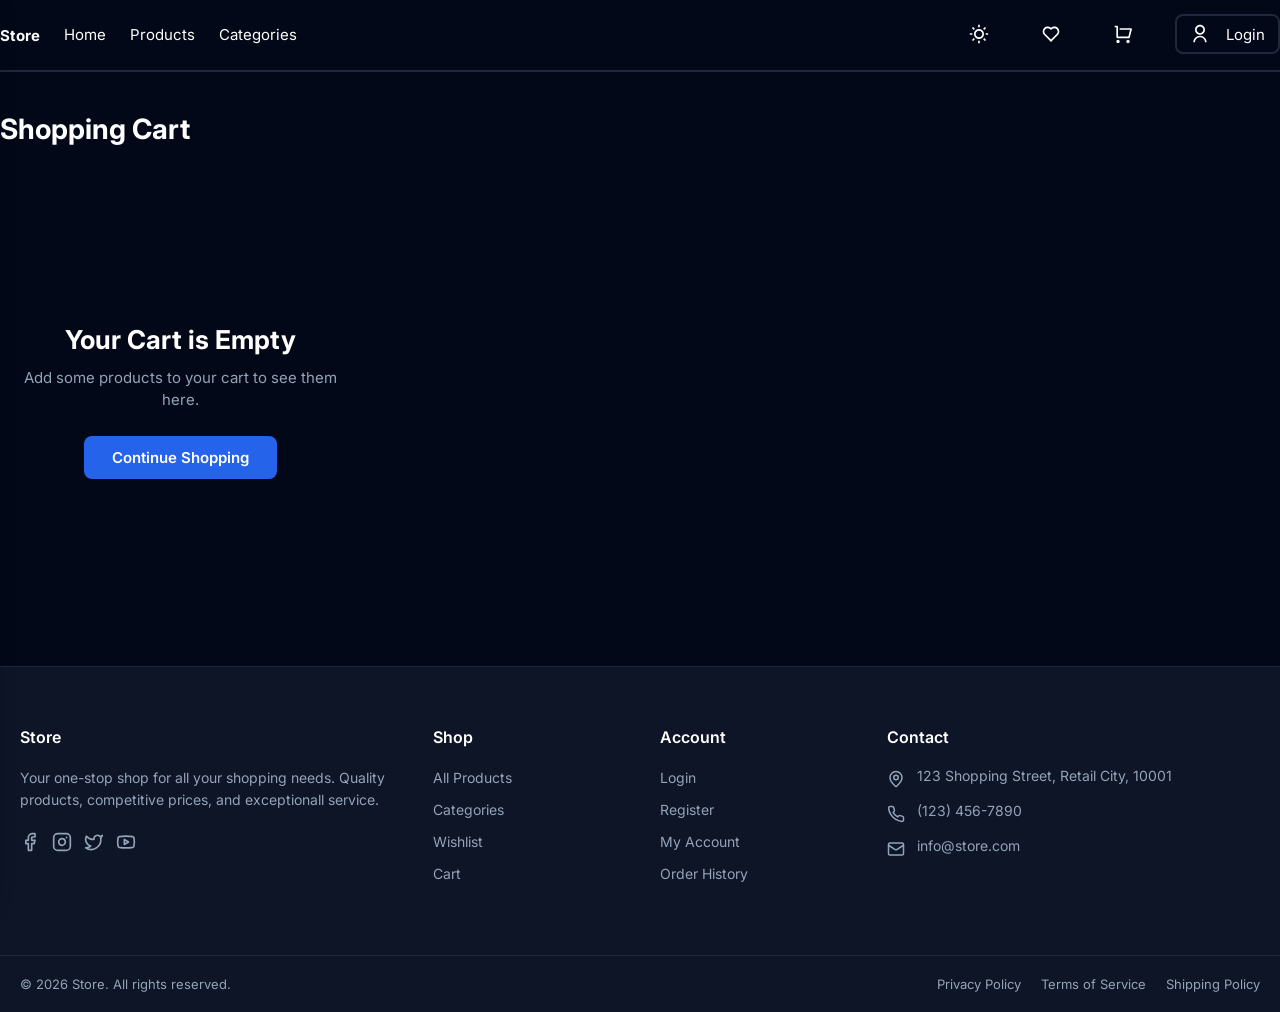
==== commit 8a8f6f94: "@media finished" ====
--- a/pages/card.html
+++ b/pages/card.html
@@ -5,7 +5,7 @@
     <meta charset="UTF-8">
     <meta name="viewport" content="width=device-width, initial-scale=1.0">
     <title>Shopping Cart - Simple Store</title>
-    <link rel="stylesheet" href="../css/style.css"> 
+    <link rel="stylesheet" href="../css/style.css">
 </head>
 
 <body>
@@ -17,10 +17,10 @@
         <div class="container1">
             <div class="nav-flex">
                 <div class="nav-text">
-                    <p class="store-p">Store</p>
+                    <p class="store-p"><a href="../index.html">Store</a></p>
                     <p><a href="../index.html">Home</a></p>
                     <p><a href="../index.html">Products</a></p>
-                    <p><a href="../pages/categories.html">Categories</a></p>
+                    <p><a href="./categories.html">Categories</a></p>
                 </div>
                 <div class="nav-icon-flex">
                     <div class="nav-icon">
@@ -30,6 +30,7 @@
                                     d="M12 18C8.68629 18 6 15.3137 6 12C6 8.68629 8.68629 6 12 6C15.3137 6 18 8.68629 18 12C18 15.3137 15.3137 18 12 18ZM12 16C14.2091 16 16 14.2091 16 12C16 9.79086 14.2091 8 12 8C9.79086 8 8 9.79086 8 12C8 14.2091 9.79086 16 12 16ZM11 1H13V4H11V1ZM11 20H13V23H11V20ZM3.51472 4.92893L4.92893 3.51472L7.05025 5.63604L5.63604 7.05025L3.51472 4.92893ZM16.9497 18.364L18.364 16.9497L20.4853 19.0711L19.0711 20.4853L16.9497 18.364ZM19.0711 3.51472L20.4853 4.92893L18.364 7.05025L16.9497 5.63604L19.0711 3.51472ZM5.63604 16.9497L7.05025 18.364L4.92893 20.4853L3.51472 19.0711L5.63604 16.9497ZM23 11V13H20V11H23ZM4 11V13H1V11H4Z">
                                 </path>
                             </svg>
+
                             <div class="theme-dropdown" id="themeDropdown">
                                 <div class="theme-option">Light</div>
                                 <div class="theme-option">Dark</div>
@@ -38,7 +39,7 @@
                         </div>
                     </div>
                     <div class="nav-icon">
-                        <div class="nav-icon1 wishlist-wrapper">
+                        <div class="nav-icon1 wishlist-wrapper" id="wishlist-link">
                             <svg xmlns="http://www.w3.org/2000/svg" width="20" viewBox="0 0 24 24" fill="currentColor">
                                 <path
                                     d="M12.001 4.52853C14.35 2.42 17.98 2.49 20.2426 4.75736C22.5053 7.02472 22.583 10.637 20.4786 12.993L11.9999 21.485L3.52138 12.993C1.41705 10.637 1.49571 7.01901 3.75736 4.75736C6.02157 2.49315 9.64519 2.41687 12.001 4.52853ZM18.827 6.1701C17.3279 4.66794 14.9076 4.60701 13.337 6.01687L12.0019 7.21524L10.6661 6.01781C9.09098 4.60597 6.67506 4.66808 5.17157 6.17157C3.68183 7.66131 3.60704 10.0473 4.97993 11.6232L11.9999 18.6543L19.0201 11.6232C20.3935 10.0467 20.319 7.66525 18.827 6.1701Z">
@@ -46,7 +47,7 @@
                             </svg>
                             <div class="wishlist-dropdown">
                                 <div class="wishlist-header">
-                                    <h3>Wishlist (1)</h3>
+                                    <h3>Wishlist</h3>
                                 </div>
                                 <div class="wishlist-item">
                                     <img src="https://via.placeholder.com/50" alt="Product">
@@ -55,21 +56,23 @@
                                         <p class="item-price">$15.99</p>
                                     </div>
                                 </div>
-                                <button class="view-wishlist-btn">View Wishlist</button>
+                                <a href="./pages/wishlist.html" class="view-wishlist-page-btn"
+                                    style="display: block; text-align: center; background-color: #2563eb; color: #fff; text-decoration: none; padding: 10px; border-radius: 8px; font-weight: 600; cursor: pointer; font-family: 'Inter', sans-serif;">
+                                    View Wishlist
+                                </a>
                             </div>
                         </div>
                     </div>
                     <div class="nav-icon">
-                        <div class="nav-icon1 cart-wrapper">
+                        <a href="./pages/card.html" class="nav-icon1 cart-wrapper">
                             <svg xmlns="http://www.w3.org/2000/svg" width="20" viewBox="0 0 24 24" fill="currentColor">
                                 <path
                                     d="M4.00488 16V4H2.00488V2H5.00488C5.55717 2 6.00488 2.44772 6.00488 3V15H18.4433L20.4433 7H8.00488V5H21.7241C22.2764 5 22.7241 5.44772 22.7241 6C22.7241 6.08176 22.7141 6.16322 22.6942 6.24254L20.1942 16.2425C20.083 16.6877 19.683 17 19.2241 17H5.00488C4.4526 17 4.00488 16.5523 4.00488 16ZM6.00488 23C4.90031 23 4.00488 22.1046 4.00488 21C4.00488 19.8954 4.90031 19 6.00488 19C7.10945 19 8.00488 19.8954 8.00488 21C8.00488 22.1046 7.10945 23 6.00488 23ZM18.0049 23C16.9003 23 16.0049 22.1046 16.0049 21C16.0049 19.8954 16.9003 19 18.0049 19C19.1095 19 20.0049 19.8954 20.0049 21C20.0049 22.1046 19.1095 23 18.0049 23Z">
                                 </path>
                             </svg>
-                            <span class="cart-badge">16</span>
                             <div class="cart-dropdown">
                                 <div class="cart-header">
-                                    <h3>Cart (16)</h3>
+                                    <h3>Cart </h3>
                                 </div>
                                 <div class="cart-item">
                                     <img src="https://via.placeholder.com/50" alt="Product">
@@ -78,27 +81,46 @@
                                         <p class="item-price">$999.99 × 16</p>
                                     </div>
                                 </div>
-                                <button class="view-cart-btn">View Cart</button>
+                                <div>
+                                    <button class="view-cart-btn">View Cart</button>
+                                </div>
                             </div>
-                        </div>
-                    </div>
-                    <div class="svg-login">
+                        </a>
+                    </div>
+                    <a href="./pages/login.html" class="svg-login">
                         <svg xmlns="http://www.w3.org/2000/svg" width="20" viewBox="0 0 24 24" fill="currentColor">
                             <path
                                 d="M4 22C4 17.5817 7.58172 14 12 14C16.4183 14 20 17.5817 20 22H18C18 18.6863 15.3137 16 12 16C8.68629 16 6 18.6863 6 22H4ZM12 13C8.685 13 6 10.315 6 7C6 3.685 8.685 1 12 1C15.315 1 18 3.685 18 7C18 10.315 15.315 13 12 13ZM12 11C14.21 11 16 9.21 16 7C16 4.79 14.21 3 12 3C9.79 3 8 4.79 8 7C8 9.21 9.79 11 12 11Z">
                             </path>
                         </svg>
                         <p>Login</p>
-                    </div>
-                </div>
-            </div>
-        </div>
+                    </a>
+
+                    <!-- Navbardagi .nav-icon-flex oxiriga shuni qo'shing -->
+                    <button class="mobile-menu-btn" id="mobileMenuBtn">
+                        <svg xmlns="http://www.w3.org/2000/svg" width="24" height="24" viewBox="0 0 24 24" fill="none"
+                            stroke="currentColor" stroke-width="2">
+                            <line x1="3" y1="12" x2="21" y2="12"></line>
+                            <line x1="3" y1="6" x2="21" y2="6"></line>
+                            <line x1="3" y1="18" x2="21" y2="18"></line>
+                        </svg>
+                    </button>
+                </div>
+            </div>
+        </div>
+
     </nav>
 
     <main class="cart-page">
         <div class="container">
             <h1 class="cart-title">Shopping Cart</h1>
             <div class="cart-content">
+                <!-- Savatcha bo'sh bo'lganda ko'rinadigan qism (Placeholder) -->
+                <div class="empty-cart-container" id="emptyCartMessage" style="display: none;">
+                    <h2>Your Cart is Empty</h2>
+                    <p>Add some products to your cart to see them here.</p>
+                    <a href="../index.html" class="continue-shopping-btn">Continue Shopping</a>
+                </div>
                 <div class="cart-left">
                     <div id="cartContainer" class="cart-items-list">
                     </div>
@@ -245,7 +267,41 @@
     </footer>
 
 
+     <div class="sidebar-overlay" id="sidebarOverlay"></div>
+<aside class="mobile-sidebar" id="mobileSidebar">
+    <div class="sidebar-header">
+        <button class="close-sidebar-btn" id="closeSidebarBtn">
+            <svg xmlns="http://www.w3.org/2000/svg" width="20" height="20" viewBox="0 0 24 24" fill="none" stroke="currentColor" stroke-width="2">
+                <line x1="18" y1="6" x2="6" y2="18"></line>
+                <line x1="6" y1="6" x2="18" y2="18"></line>
+            </svg>
+        </button>
+    </div>
+    
+    <div class="sidebar-menu">
+        <div class="sidebar-links">
+            <a href="../index.html">Home</a>
+            <a href="../index.html">Products</a>
+            <a href="./categories.html">Categories</a>
+            <a href="./wishlist.html">Wishlist (<span id="sidebarWishlistCount">0</span>)</a>
+            <a href="./card.html">Cart (<span id="sidebarCartCount">0</span>)</a>
+            <a href="./login.html" class="login-link">Login / Register</a>
+        </div>
+
+        <div class="sidebar-theme-row">
+            <span>Theme:</span>
+            <button class="sidebar-theme-toggle" id="sidebarThemeBtn">
+                <svg xmlns="http://www.w3.org/2000/svg" width="18" height="18" viewBox="0 0 24 24" fill="currentColor">
+                    <path d="M12 18C8.68629 18 6 15.3137 6 12C6 8.68629 8.68629 6 12 6C15.3137 6 18 8.68629 18 12C18 15.3137 15.3137 18 12 18ZM12 16C14.2091 16 16 14.2091 16 12C16 9.79086 14.2091 8 12 8C9.79086 8 8 9.79086 8 12C8 14.2091 9.79086 16 12 16ZM11 1H13V4H11V1ZM11 20H13V23H11V20ZM3.51472 4.92893L4.92893 3.51472L7.05025 5.63604L5.63604 7.05025L3.51472 4.92893ZM16.9497 18.364L18.364 16.9497L20.4853 19.0711L19.0711 20.4853L16.9497 18.364ZM19.0711 3.51472L20.4853 4.92893L18.364 7.05025L16.9497 5.63604L19.0711 3.51472ZM5.63604 16.9497L7.05025 18.364L4.92893 20.4853L3.51472 19.0711L5.63604 16.9497ZM23 11V13H20V11H23ZM4 11V13H1V11H4Z"/>
+                </svg>
+            </button>
+        </div>
+    </div>
+</aside>
+
+<script type="module" src="../js/main.js"></script>
     <script type="module" src="../js/cart.js"></script>
+    
 </body>
 
 </html>
--- a/css/style.css
+++ b/css/style.css
@@ -363,8 +363,8 @@
   gap: 20px;
 }
 body .cart-page .cart-item .cart-item-img {
-  width: 80px;
-  height: 80px;
+  width: 110px;
+  height: 110px;
   object-fit: contain;
   border-radius: 8px;
   background-color: transparent;
@@ -1376,7 +1376,6 @@
   color: #94A3B8;
   font-family: "Inter", sans-serif;
   border-top: 1px solid #1E293B;
-  padding-top: 60px;
 }
 body .site-footer .footer-container {
   max-width: 1500px;
@@ -1466,4 +1465,587 @@
   color: #fff;
 }
 
+.sidebar-overlay {
+  position: fixed;
+  top: 0;
+  left: 0;
+  width: 100vw;
+  height: 100vh;
+  background-color: rgba(0, 0, 0, 0.5);
+  z-index: 998;
+  opacity: 0;
+  visibility: hidden;
+  transition: all 0.3s ease;
+}
+.sidebar-overlay.open {
+  opacity: 1;
+  visibility: visible;
+}
+
+.mobile-sidebar {
+  position: fixed !important;
+  top: 0;
+  left: -280px;
+  width: 270px;
+  height: 100vh;
+  background-color: #050a14;
+  /* Rasmdagi quyuq to'q ko'k/qora fon */
+  color: #ffffff;
+  z-index: 999;
+  padding: 24px 20px;
+  display: flex;
+  flex-direction: column;
+  box-sizing: border-box;
+  transition: left 0.35s cubic-bezier(0.4, 0, 0.2, 1);
+}
+.mobile-sidebar.open {
+  left: 0 !important;
+}
+.mobile-sidebar .sidebar-header {
+  display: flex;
+  justify-content: flex-end;
+  margin-bottom: 30px;
+}
+.mobile-sidebar .sidebar-header .close-sidebar-btn {
+  background: none;
+  border: none;
+  color: #94a3b8;
+  cursor: pointer;
+  padding: 4px;
+}
+.mobile-sidebar .sidebar-header .close-sidebar-btn:hover {
+  color: #ffffff;
+}
+.mobile-sidebar .sidebar-menu {
+  display: flex;
+  flex-direction: column;
+  justify-content: space-between;
+  height: 100%;
+}
+.mobile-sidebar .sidebar-links {
+  display: flex;
+  flex-direction: column;
+  gap: 22px;
+}
+.mobile-sidebar .sidebar-links a {
+  color: #ffffff;
+  text-decoration: none;
+  font-family: "Inter", sans-serif;
+  font-size: 16px;
+  font-weight: 600;
+  transition: opacity 0.2s;
+}
+.mobile-sidebar .sidebar-links a:hover {
+  opacity: 0.8;
+}
+.mobile-sidebar .sidebar-theme-row {
+  display: flex;
+  align-items: center;
+  gap: 15px;
+  font-family: "Inter", sans-serif;
+  font-size: 16px;
+  font-weight: 600;
+  color: #ffffff;
+}
+.mobile-sidebar .sidebar-theme-row .sidebar-theme-toggle {
+  background: none;
+  border: none;
+  color: #ffffff;
+  cursor: pointer;
+  display: flex;
+  align-items: center;
+  justify-content: center;
+  padding: 4px;
+}
+
+.mobile-menu-btn {
+  display: none;
+  background: none;
+  border: none;
+  color: inherit;
+  cursor: pointer;
+  padding: 8px;
+  font-size: 24px;
+}
+
+.sidebar-overlay {
+  position: fixed;
+  top: 0;
+  left: 0;
+  width: 100vw;
+  height: 100vh;
+  background-color: rgba(0, 0, 0, 0.6);
+  backdrop-filter: blur(3px);
+  z-index: 998;
+  opacity: 0;
+  visibility: hidden;
+  transition: opacity 0.3s ease, visibility 0.3s ease;
+}
+.sidebar-overlay.open {
+  opacity: 1;
+  visibility: visible;
+}
+
+.mobile-sidebar {
+  position: fixed;
+  top: 0;
+  left: -300px;
+  /* Boshida ekrandan tashqarida yashiringan */
+  width: 280px;
+  height: 100vh;
+  background-color: var(--bg-color, #0b0f19);
+  color: var(--text-color, #ffffff);
+  z-index: 999;
+  box-shadow: 5px 0 25px rgba(0, 0, 0, 0.4);
+  display: flex;
+  flex-direction: column;
+  padding: 20px;
+  transition: left 0.35s ease-in-out;
+  box-sizing: border-box;
+}
+.mobile-sidebar.open {
+  left: 0 !important;
+  /* Ochilganda chapdan chiqadi */
+}
+.mobile-sidebar .sidebar-header {
+  display: flex;
+  justify-content: flex-end;
+  margin-bottom: 15px;
+}
+.mobile-sidebar .sidebar-header .close-sidebar-btn {
+  background: none;
+  border: none;
+  color: inherit;
+  cursor: pointer;
+  padding: 5px;
+  font-size: 20px;
+}
+.mobile-sidebar .sidebar-links {
+  display: flex;
+  flex-direction: column;
+  gap: 16px;
+  flex-grow: 1;
+}
+.mobile-sidebar .sidebar-links a {
+  color: inherit;
+  text-decoration: none;
+  font-size: 16px;
+  font-weight: 500;
+  font-family: "Inter", sans-serif;
+  transition: color 0.2s;
+}
+.mobile-sidebar .sidebar-links a:hover {
+  color: #2563eb;
+}
+
+@media (max-width: 768px) {
+  .nav-text p:not(.store-p) {
+    display: none !important;
+  }
+  .nav-icon-flex .nav-icon:not(.theme-wrapper),
+  .nav-icon-flex .svg-login {
+    display: none !important;
+  }
+  .mobile-menu-btn {
+    display: flex;
+    align-items: center;
+    justify-content: center;
+  }
+  .nav-flex {
+    justify-content: space-between;
+  }
+}
+/* --- DESKTOP STYLES (Asosiy kodni to'g'rilash) --- */
+.search-section {
+  background-color: #020817;
+}
+.search-section .search-container {
+  max-width: 1500px;
+  margin: 0 auto;
+}
+.search-section .search-container .search-flex {
+  display: flex;
+  align-items: center;
+  gap: 1.2rem;
+  color: #fff;
+}
+.search-section .search-container .search-flex .search-input {
+  display: flex;
+  align-items: center;
+  position: relative;
+  flex: 1;
+  /* Fixed 1360px o'rniga moslashuvchan qilish */
+}
+.search-section .search-container .search-flex .search-input input {
+  background-color: transparent;
+  outline: none;
+  color: #fff;
+  border: 2px solid #1E293B;
+  border-radius: 10px;
+  font-family: "Inter", sans-serif;
+  font-size: 16px;
+  padding: 15px 10px 15px 50px;
+  width: 100%;
+  /* Qutini to'liq kenglikda ushlash */
+  box-sizing: border-box;
+}
+.search-section .search-container .search-flex .search-input input:focus {
+  border: 2px solid #3B82F6;
+}
+.search-section .search-container .search-flex .search-input input::placeholder {
+  color: #94A3B8;
+}
+.search-section .search-container .search-flex .search-input svg {
+  position: absolute;
+  left: 20px;
+  color: #94A3B8;
+}
+.search-section .search-container .search-flex .filter {
+  display: flex;
+  align-items: center;
+  gap: 0.8rem;
+  padding: 12px 20px;
+  border-radius: 10px;
+  cursor: pointer;
+  border: 2px solid #1E293B;
+  white-space: nowrap;
+}
+.search-section .search-container .search-flex .filter p {
+  font-family: "Inter", sans-serif;
+  font-size: 16px;
+  font-weight: 600;
+  margin: 0;
+}
+.search-section .search-container .search-flex .filter:hover {
+  background-color: #1E293B;
+}
+
+/* --- MOBIL EKRANLARDA KONTEYNER CHETLARINI TO'G'RILASH --- */
+@media (max-width: 768px) {
+  /* Navbar konteyneriga yon tomonlardan bo'shliq beramiz */
+  nav .container1 {
+    padding-left: 10px !important;
+    padding-right: 10px !important;
+    box-sizing: border-box;
+  }
+  /* "Online Store" sarlavhasi joylashgan konteynerga ham bo'shliq beramiz */
+  .text-section .text-div {
+    padding-left: 10px !important;
+    padding-right: 10px !important;
+    box-sizing: border-box;
+  }
+  .text-section {
+    border-bottom: none !important;
+  }
+  /* Qidiruv va filtr qismi ham chiroyli turishi uchun */
+  .search-section .search-container {
+    padding-top: 20px;
+    padding-left: 10px !important;
+    padding-right: 10px !important;
+  }
+  /* --- "ONLINE STORE" TAGIDAGI CHIZIQNI OLIB TASHLASH --- */
+  .text-section,
+  .search-section {
+    border-bottom: none !important;
+  }
+  /* Agar chiziq qaysidir boshqa klass yoki elementga tegishli bo'lsa, umumiy tozalash: */
+  .text-section {
+    border: none !important;
+    box-shadow: none !important;
+  }
+}
+@media (max-width: 768px) {
+  /* 1. Sarlavha qismi (Online Store) */
+  .text-section .text-div h1 {
+    padding: 24px 0 16px 0 !important;
+    font-size: 28px !important;
+    font-weight: 700;
+  }
+  /* 2. Qidiruv va Filter bo'limi */
+  .search-section .search-container .search-flex {
+    flex-direction: column !important;
+    /* Elementlarni ustma-ust joylashtirish */
+    align-items: flex-start !important;
+    /* Chap tomonga tekislash */
+    gap: 12px !important;
+    /* Qidiruv qutisi telefonda 100% bo'ladi */
+  }
+  .search-section .search-container .search-flex .search-input {
+    width: 100% !important;
+  }
+  .search-section .search-container .search-flex .search-input input {
+    padding: 12px 10px 12px 45px !important;
+    font-size: 15px !important;
+    border-radius: 8px !important;
+  }
+  .search-section .search-container .search-flex .search-input svg {
+    left: 15px !important;
+    width: 18px !important;
+    height: 18px !important;
+  }
+  .search-section .search-container .search-flex {
+    /* Filter tugmasi rasmga o'xshab chap tomonda ixcham turadi */
+  }
+  .search-section .search-container .search-flex .filter {
+    width: auto !important;
+    /* To'liq kenglikka cho'zilib ketmaydi */
+    padding: 8px 16px !important;
+    border-radius: 8px !important;
+  }
+  .search-section .search-container .search-flex .filter p {
+    font-size: 15px !important;
+  }
+  .search-section .search-container .search-flex .filter svg {
+    width: 16px !important;
+    height: 16px !important;
+  }
+}
+/* ==========================================
+   MAHSULOTLAR KARTASINING MOBIL UCHUN MEDIASI
+   ========================================== */
+@media (max-width: 768px) {
+  .cart-section {
+    padding: 20px 0 !important;
+  }
+  .cart-section .container1 {
+    padding-left: 16px !important;
+    padding-right: 16px !important;
+  }
+  .cart-section .container1 .products-grid {
+    /* Telefonda grid 4 tadan 1 taga o'zgaradi va har bir qatorda 1 tadan chiqadi */
+    grid-template-columns: 1fr !important;
+    gap: 20px !important;
+  }
+  .cart-section .container1 .products-grid .product-card {
+    width: 100% !important;
+    max-width: 100% !important;
+    margin: 0 auto !important;
+    box-sizing: border-box !important;
+    /* Rasm qutisini mobil uchun ixchamlashtirish */
+  }
+  .cart-section .container1 .products-grid .product-card .product-img-box {
+    height: 280px !important;
+    /* Telefonda rasm balandligi */
+    width: 100% !important;
+    margin-bottom: 12px !important;
+  }
+  .cart-section .container1 .products-grid .product-card .product-img-box img {
+    width: 100% !important;
+    height: 100% !important;
+    object-fit: cover !important;
+  }
+  .cart-section .container1 .products-grid .product-card {
+    /* Matn qismi */
+  }
+  .cart-section .container1 .products-grid .product-card .product-info {
+    padding: 0 16px !important;
+    margin-bottom: 12px !important;
+  }
+  .cart-section .container1 .products-grid .product-card .product-info .product-title {
+    font-size: 15px !important;
+    white-space: normal !important;
+    /* Uzun nomlar pastga tushishi uchun */
+    display: -webkit-box;
+    -webkit-line-clamp: 2;
+    -webkit-box-orient: vertical;
+    overflow: hidden;
+  }
+  .cart-section .container1 .products-grid .product-card .product-info .product-desc {
+    font-size: 12px !important;
+    -webkit-line-clamp: 2 !important;
+  }
+  .cart-section .container1 .products-grid .product-card .product-info .product-price {
+    font-size: 16px !important;
+  }
+  .cart-section .container1 .products-grid .product-card {
+    /* "Add to Cart" tugmasi katakchaga moslashadi (fixed 335px olib tashlandi) */
+  }
+  .cart-section .container1 .products-grid .product-card .add-to-cart-btn {
+    width: calc(100% - 32px) !important;
+    /* Chetlari bilan bir xil turishi uchun */
+    margin: 0 16px 16px 16px !important;
+    padding: 12px !important;
+    font-size: 14px !important;
+    box-sizing: border-box !important;
+  }
+}
+/* ==========================================
+   FOOTER MOBILE RESPONSIVE STYLES
+   ========================================== */
+@media (max-width: 768px) {
+  .site-footer {
+    padding: 40px 0 20px 0 !important;
+    /* Desktopdagi 4 ta ustunli gridni telefonda 1 ta ustunli qilib o'zgartiramiz */
+  }
+  .site-footer .footer-container {
+    grid-template-columns: 1fr !important;
+    gap: 30px !important;
+    padding-left: 20px !important;
+    padding-right: 20px !important;
+  }
+  .site-footer .footer-col .footer-title {
+    font-size: 16px !important;
+    margin-bottom: 12px !important;
+  }
+  .site-footer .footer-col .footer-desc {
+    font-size: 13px !important;
+    margin-bottom: 15px !important;
+  }
+  .site-footer .footer-col .social-links {
+    gap: 16px !important;
+  }
+  .site-footer .footer-col {
+    /* Havolalar orasidagi masofani qisqartirish */
+  }
+  .site-footer .footer-col .footer-links li,
+  .site-footer .footer-col .footer-contact li {
+    margin-bottom: 10px !important;
+    font-size: 13px !important;
+  }
+  .site-footer {
+    /* Pastki copyright va policy qismi */
+  }
+  .site-footer .footer-bottom {
+    margin-top: 30px !important;
+    padding: 15px 20px !important;
+    border-top: 1px solid #1f2937 !important;
+  }
+  .site-footer .footer-bottom .bottom-content {
+    flex-direction: column !important;
+    gap: 15px !important;
+    text-align: center !important;
+    font-size: 12px !important;
+  }
+  .site-footer .footer-bottom .bottom-content .footer-policies {
+    flex-wrap: wrap !important;
+    justify-content: center !important;
+    gap: 15px !important;
+  }
+}
+/* ==========================================
+   CART PAGE MOBILE RESPONSIVE STYLES
+   ========================================== */
+@media (max-width: 768px) {
+  .cart-page {
+    padding: 20px 16px !important;
+  }
+  .cart-page .container {
+    padding-left: 0 !important;
+    padding-right: 0 !important;
+  }
+  .cart-page .cart-title {
+    font-size: 24px !important;
+    margin-bottom: 20px !important;
+  }
+  .cart-page .cart-content {
+    flex-direction: column !important;
+    gap: 30px !important;
+  }
+  .cart-page .cart-content .cart-left {
+    width: 100% !important;
+  }
+  .cart-page .cart-content .cart-right {
+    width: 100% !important;
+  }
+  .cart-page .cart-item {
+    position: relative !important;
+    padding: 16px 0 !important;
+    gap: 12px !important;
+  }
+  .cart-page .cart-item .cart-item-img {
+    width: 80px !important;
+    height: 80px !important;
+  }
+  .cart-page .cart-item .cart-item-info {
+    width: 100% !important;
+  }
+  .cart-page .cart-item .cart-item-info .cart-item-title {
+    font-size: 15px !important;
+    white-space: normal !important;
+  }
+  .cart-page .cart-item .cart-item-info .cart-item-price {
+    font-size: 13px !important;
+  }
+  .cart-page .cart-item .cart-item-info .cart-item-actions {
+    flex-wrap: wrap !important;
+    gap: 12px !important;
+    margin-top: 6px !important;
+  }
+  .cart-page .cart-item .cart-item-total {
+    position: absolute !important;
+    top: 16px !important;
+    right: 0 !important;
+    font-size: 16px !important;
+  }
+  .cart-page .cart-actions-bottom {
+    flex-direction: column !important;
+    gap: 12px !important;
+    margin-top: 15px !important;
+  }
+  .cart-page .cart-actions-bottom .clear-cart-btn,
+  .cart-page .cart-actions-bottom .continue-btn {
+    width: 100% !important;
+    text-align: center !important;
+    padding: 12px !important;
+    box-sizing: border-box !important;
+  }
+  .cart-page {
+    /* Order Summary bloki */
+  }
+  .cart-page .order-summary {
+    padding: 20px 16px !important;
+  }
+  .cart-page .order-summary .summary-title {
+    font-size: 18px !important;
+    margin-bottom: 15px !important;
+  }
+  .cart-page .order-summary .summary-row {
+    font-size: 15px !important;
+  }
+  .cart-page .order-summary .checkout-btn {
+    padding: 14px !important;
+    font-size: 15px !important;
+  }
+}
+/* ==========================================
+   EMPTY CART DESIGN STYLES
+   ========================================== */
+.empty-cart-container {
+  display: flex;
+  flex-direction: column;
+  align-items: center;
+  justify-content: center;
+  text-align: center;
+  padding: 60px 20px;
+  min-height: 50vh;
+  color: #ffffff;
+  font-family: "Inter", sans-serif;
+}
+.empty-cart-container h2 {
+  font-size: 26px;
+  font-weight: 700;
+  margin-bottom: 12px;
+  color: #ffffff;
+}
+.empty-cart-container p {
+  font-size: 15px;
+  color: #94a3b8;
+  margin-bottom: 24px;
+  max-width: 320px;
+  line-height: 1.5;
+}
+.empty-cart-container .continue-shopping-btn {
+  background-color: #2563eb;
+  color: #ffffff;
+  padding: 12px 28px;
+  border-radius: 8px;
+  text-decoration: none;
+  font-size: 15px;
+  font-weight: 600;
+  transition: background-color 0.2s;
+}
+.empty-cart-container .continue-shopping-btn:hover {
+  background-color: #1d4ed8;
+}
+
 /*# sourceMappingURL=style.css.map */
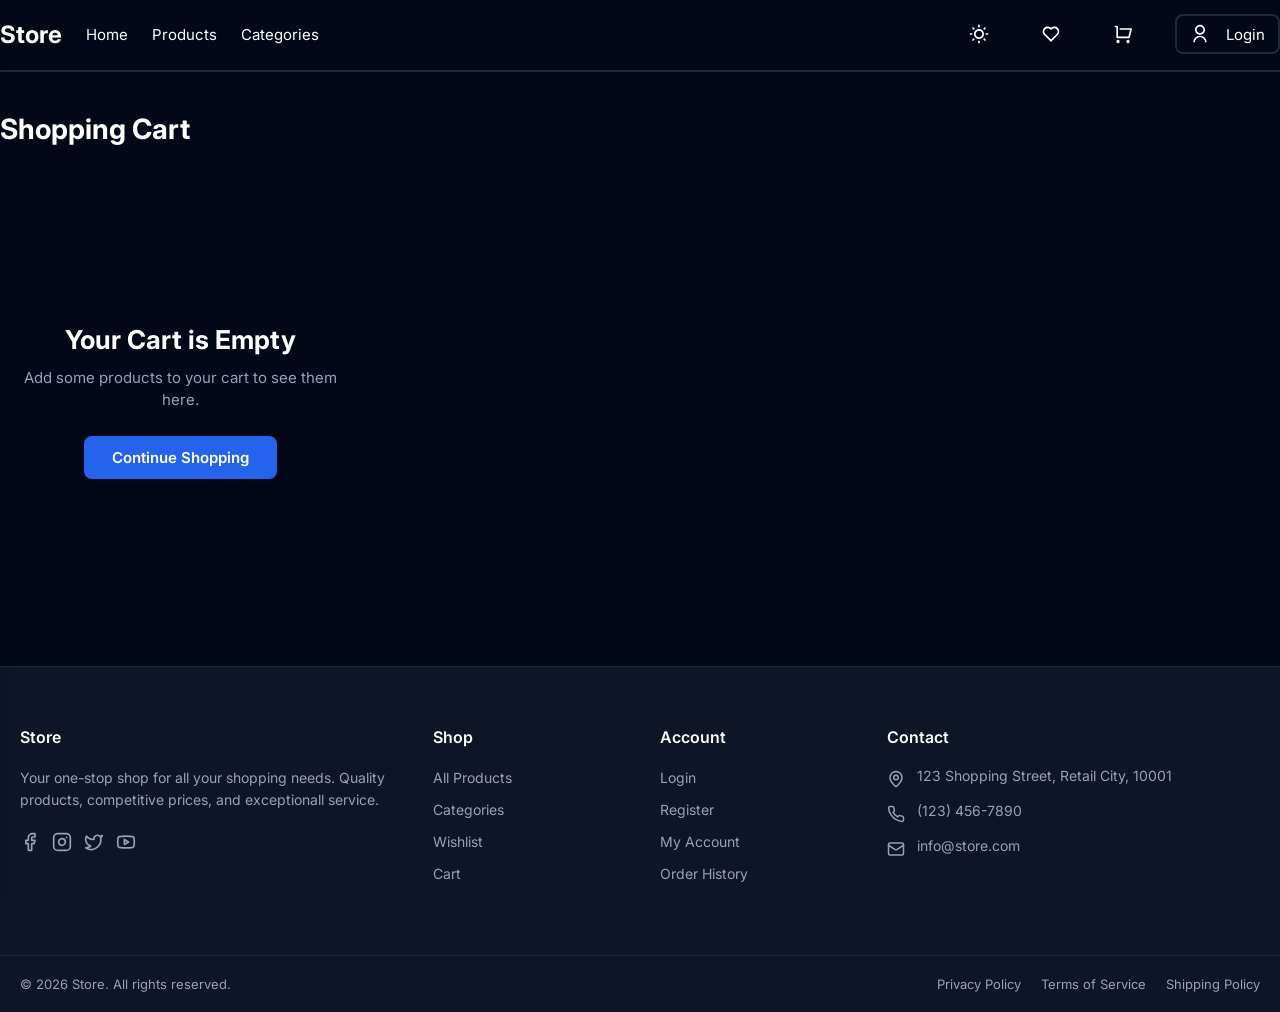
==== commit 09e46ed1: "update" ====
--- a/pages/card.html
+++ b/pages/card.html
@@ -17,10 +17,10 @@
         <div class="container1">
             <div class="nav-flex">
                 <div class="nav-text">
-                    <p class="store-p"><a href="../index.html">Store</a></p>
+                    <p><a class="store-p" href="../index.html">Store</a></p>
                     <p><a href="../index.html">Home</a></p>
                     <p><a href="../index.html">Products</a></p>
-                    <p><a href="./categories.html">Categories</a></p>
+                    <p><a href="../pages/categories.html">Categories</a></p>
                 </div>
                 <div class="nav-icon-flex">
                     <div class="nav-icon">
@@ -56,7 +56,7 @@
                                         <p class="item-price">$15.99</p>
                                     </div>
                                 </div>
-                                <a href="./pages/wishlist.html" class="view-wishlist-page-btn"
+                                <a href="../pages/wishlist.html" class="view-wishlist-page-btn"
                                     style="display: block; text-align: center; background-color: #2563eb; color: #fff; text-decoration: none; padding: 10px; border-radius: 8px; font-weight: 600; cursor: pointer; font-family: 'Inter', sans-serif;">
                                     View Wishlist
                                 </a>
@@ -64,7 +64,7 @@
                         </div>
                     </div>
                     <div class="nav-icon">
-                        <a href="./pages/card.html" class="nav-icon1 cart-wrapper">
+                        <a href="../pages/card.html" class="nav-icon1 cart-wrapper">
                             <svg xmlns="http://www.w3.org/2000/svg" width="20" viewBox="0 0 24 24" fill="currentColor">
                                 <path
                                     d="M4.00488 16V4H2.00488V2H5.00488C5.55717 2 6.00488 2.44772 6.00488 3V15H18.4433L20.4433 7H8.00488V5H21.7241C22.2764 5 22.7241 5.44772 22.7241 6C22.7241 6.08176 22.7141 6.16322 22.6942 6.24254L20.1942 16.2425C20.083 16.6877 19.683 17 19.2241 17H5.00488C4.4526 17 4.00488 16.5523 4.00488 16ZM6.00488 23C4.90031 23 4.00488 22.1046 4.00488 21C4.00488 19.8954 4.90031 19 6.00488 19C7.10945 19 8.00488 19.8954 8.00488 21C8.00488 22.1046 7.10945 23 6.00488 23ZM18.0049 23C16.9003 23 16.0049 22.1046 16.0049 21C16.0049 19.8954 16.9003 19 18.0049 19C19.1095 19 20.0049 19.8954 20.0049 21C20.0049 22.1046 19.1095 23 18.0049 23Z">
@@ -87,7 +87,7 @@
                             </div>
                         </a>
                     </div>
-                    <a href="./pages/login.html" class="svg-login">
+                    <a href="../pages/login.html" class="svg-login">
                         <svg xmlns="http://www.w3.org/2000/svg" width="20" viewBox="0 0 24 24" fill="currentColor">
                             <path
                                 d="M4 22C4 17.5817 7.58172 14 12 14C16.4183 14 20 17.5817 20 22H18C18 18.6863 15.3137 16 12 16C8.68629 16 6 18.6863 6 22H4ZM12 13C8.685 13 6 10.315 6 7C6 3.685 8.685 1 12 1C15.315 1 18 3.685 18 7C18 10.315 15.315 13 12 13ZM12 11C14.21 11 16 9.21 16 7C16 4.79 14.21 3 12 3C9.79 3 8 4.79 8 7C8 9.21 9.79 11 12 11Z">
@@ -96,7 +96,6 @@
                         <p>Login</p>
                     </a>
 
-                    <!-- Navbardagi .nav-icon-flex oxiriga shuni qo'shing -->
                     <button class="mobile-menu-btn" id="mobileMenuBtn">
                         <svg xmlns="http://www.w3.org/2000/svg" width="24" height="24" viewBox="0 0 24 24" fill="none"
                             stroke="currentColor" stroke-width="2">
@@ -115,7 +114,6 @@
         <div class="container">
             <h1 class="cart-title">Shopping Cart</h1>
             <div class="cart-content">
-                <!-- Savatcha bo'sh bo'lganda ko'rinadigan qism (Placeholder) -->
                 <div class="empty-cart-container" id="emptyCartMessage" style="display: none;">
                     <h2>Your Cart is Empty</h2>
                     <p>Add some products to your cart to see them here.</p>
@@ -267,41 +265,44 @@
     </footer>
 
 
-     <div class="sidebar-overlay" id="sidebarOverlay"></div>
-<aside class="mobile-sidebar" id="mobileSidebar">
-    <div class="sidebar-header">
-        <button class="close-sidebar-btn" id="closeSidebarBtn">
-            <svg xmlns="http://www.w3.org/2000/svg" width="20" height="20" viewBox="0 0 24 24" fill="none" stroke="currentColor" stroke-width="2">
-                <line x1="18" y1="6" x2="6" y2="18"></line>
-                <line x1="6" y1="6" x2="18" y2="18"></line>
-            </svg>
-        </button>
-    </div>
-    
-    <div class="sidebar-menu">
-        <div class="sidebar-links">
-            <a href="../index.html">Home</a>
-            <a href="../index.html">Products</a>
-            <a href="./categories.html">Categories</a>
-            <a href="./wishlist.html">Wishlist (<span id="sidebarWishlistCount">0</span>)</a>
-            <a href="./card.html">Cart (<span id="sidebarCartCount">0</span>)</a>
-            <a href="./login.html" class="login-link">Login / Register</a>
-        </div>
-
-        <div class="sidebar-theme-row">
-            <span>Theme:</span>
-            <button class="sidebar-theme-toggle" id="sidebarThemeBtn">
-                <svg xmlns="http://www.w3.org/2000/svg" width="18" height="18" viewBox="0 0 24 24" fill="currentColor">
-                    <path d="M12 18C8.68629 18 6 15.3137 6 12C6 8.68629 8.68629 6 12 6C15.3137 6 18 8.68629 18 12C18 15.3137 15.3137 18 12 18ZM12 16C14.2091 16 16 14.2091 16 12C16 9.79086 14.2091 8 12 8C9.79086 8 8 9.79086 8 12C8 14.2091 9.79086 16 12 16ZM11 1H13V4H11V1ZM11 20H13V23H11V20ZM3.51472 4.92893L4.92893 3.51472L7.05025 5.63604L5.63604 7.05025L3.51472 4.92893ZM16.9497 18.364L18.364 16.9497L20.4853 19.0711L19.0711 20.4853L16.9497 18.364ZM19.0711 3.51472L20.4853 4.92893L18.364 7.05025L16.9497 5.63604L19.0711 3.51472ZM5.63604 16.9497L7.05025 18.364L4.92893 20.4853L3.51472 19.0711L5.63604 16.9497ZM23 11V13H20V11H23ZM4 11V13H1V11H4Z"/>
+    <div class="sidebar-overlay" id="sidebarOverlay"></div>
+    <aside class="mobile-sidebar" id="mobileSidebar">
+        <div class="sidebar-header">
+            <button class="close-sidebar-btn" id="closeSidebarBtn">
+                <svg xmlns="http://www.w3.org/2000/svg" width="20" height="20" viewBox="0 0 24 24" fill="none"
+                    stroke="currentColor" stroke-width="2">
+                    <line x1="18" y1="6" x2="6" y2="18"></line>
+                    <line x1="6" y1="6" x2="18" y2="18"></line>
                 </svg>
             </button>
         </div>
-    </div>
-</aside>
-
-<script type="module" src="../js/main.js"></script>
+
+        <div class="sidebar-menu">
+            <div class="sidebar-links">
+                <a href="../index.html">Home</a>
+                <a href="../index.html">Products</a>
+                <a href="./categories.html">Categories</a>
+                <a href="./wishlist.html">Wishlist (<span id="sidebarWishlistCount">0</span>)</a>
+                <a href="./card.html">Cart (<span id="sidebarCartCount">0</span>)</a>
+                <a href="./login.html" class="login-link">Login / Register</a>
+            </div>
+
+            <div class="sidebar-theme-row">
+                <span>Theme:</span>
+                <button class="sidebar-theme-toggle" id="sidebarThemeBtn">
+                    <svg xmlns="http://www.w3.org/2000/svg" width="18" height="18" viewBox="0 0 24 24"
+                        fill="currentColor">
+                        <path
+                            d="M12 18C8.68629 18 6 15.3137 6 12C6 8.68629 8.68629 6 12 6C15.3137 6 18 8.68629 18 12C18 15.3137 15.3137 18 12 18ZM12 16C14.2091 16 16 14.2091 16 12C16 9.79086 14.2091 8 12 8C9.79086 8 8 9.79086 8 12C8 14.2091 9.79086 16 12 16ZM11 1H13V4H11V1ZM11 20H13V23H11V20ZM3.51472 4.92893L4.92893 3.51472L7.05025 5.63604L5.63604 7.05025L3.51472 4.92893ZM16.9497 18.364L18.364 16.9497L20.4853 19.0711L19.0711 20.4853L16.9497 18.364ZM19.0711 3.51472L20.4853 4.92893L18.364 7.05025L16.9497 5.63604L19.0711 3.51472ZM5.63604 16.9497L7.05025 18.364L4.92893 20.4853L3.51472 19.0711L5.63604 16.9497ZM23 11V13H20V11H23ZM4 11V13H1V11H4Z" />
+                    </svg>
+                </button>
+            </div>
+        </div>
+    </aside>
+
+    <script type="module" src="../js/main.js"></script>
     <script type="module" src="../js/cart.js"></script>
-    
+
 </body>
 
 </html>
--- a/css/style.css
+++ b/css/style.css
@@ -777,8 +777,9 @@
 }
 body nav .container1 .nav-flex .nav-text .store-p {
   font-family: "Inter", sans-serif;
-  font-size: 20px;
   font-weight: 700;
+  text-decoration: none;
+  font-size: 24px;
 }
 body nav .container1 .nav-flex .nav-icon-flex {
   display: flex;
@@ -1320,7 +1321,7 @@
 }
 body .login-section .login-card .login-form .form-group input {
   background-color: transparent;
-  border: 2px solid #1E293B;
+  border: 1px solid #1E293B;
   border-radius: 8px;
   padding: 12px 16px;
   color: #fff;
@@ -1336,14 +1337,14 @@
 }
 body .login-section .login-card .login-form .form-group input:-webkit-autofill, body .login-section .login-card .login-form .form-group input:-webkit-autofill:hover, body .login-section .login-card .login-form .form-group input:-webkit-autofill:focus {
   -webkit-text-fill-color: #fff;
-  -webkit-box-shadow: 0 0 0px 1000px #1E293B inset;
+  -webkit-box-shadow: 0 0 0px 1000px #020817 inset;
   transition: background-color 5000s ease-in-out 0s;
 }
 body .login-section .login-card .login-form .login-submit-btn {
   border-radius: 8px;
   padding: 12px;
   background: #3B82F6;
-  color: #020817;
+  color: #fff;
   cursor: pointer;
   width: 100%;
   border: none;
@@ -1463,6 +1464,91 @@
 }
 body .site-footer .footer-bottom .bottom-content .footer-policies a:hover {
   color: #fff;
+}
+body .cart-wrapper, body .wishlist-wrapper {
+  position: relative !important;
+  display: inline-flex;
+  align-items: center;
+  justify-content: center;
+  /* Badge (Doira ichidagi raqam) */
+}
+body .cart-wrapper .cart-badge, body .cart-wrapper .wishlist-badge, body .wishlist-wrapper .cart-badge, body .wishlist-wrapper .wishlist-badge {
+  position: absolute;
+  top: -6px;
+  right: -6px;
+  background-color: #3b82f6;
+  color: #ffffff;
+  font-size: 11px;
+  font-weight: 700;
+  font-family: "Inter", sans-serif;
+  min-width: 18px;
+  height: 18px;
+  border-radius: 50%;
+  display: flex;
+  align-items: center;
+  justify-content: center;
+  padding: 0 4px;
+  box-sizing: border-box;
+  z-index: 10;
+  pointer-events: none;
+}
+body .cart-wrapper, body .wishlist-wrapper {
+  /* Dropdown Paneli */
+}
+body .cart-wrapper .cart-dropdown, body .cart-wrapper .wishlist-dropdown, body .wishlist-wrapper .cart-dropdown, body .wishlist-wrapper .wishlist-dropdown {
+  position: absolute;
+  top: calc(100% + 10px);
+  right: 0;
+  width: 320px;
+  height: auto !important; /* Qat'iy balandlikni bekor qilamiz */
+  min-height: max-content;
+  background-color: #0b0f19;
+  border: 1px solid #1f2937;
+  border-radius: 12px;
+  padding: 16px;
+  box-shadow: 0 10px 25px rgba(0, 0, 0, 0.8);
+  box-sizing: border-box;
+  opacity: 0;
+  visibility: hidden;
+  transform: translateY(8px);
+  transition: all 0.25s ease-in-out;
+  z-index: 1000;
+}
+body .cart-wrapper .cart-dropdown .cart-header h3, body .cart-wrapper .cart-dropdown .wishlist-header h3, body .cart-wrapper .wishlist-dropdown .cart-header h3, body .cart-wrapper .wishlist-dropdown .wishlist-header h3, body .wishlist-wrapper .cart-dropdown .cart-header h3, body .wishlist-wrapper .cart-dropdown .wishlist-header h3, body .wishlist-wrapper .wishlist-dropdown .cart-header h3, body .wishlist-wrapper .wishlist-dropdown .wishlist-header h3 {
+  color: #ffffff;
+  font-size: 15px;
+  font-weight: 600;
+  margin: 0 0 12px 0;
+  font-family: "Inter", sans-serif;
+}
+body .cart-wrapper .cart-dropdown .dropdown-items-list, body .cart-wrapper .wishlist-dropdown .dropdown-items-list, body .wishlist-wrapper .cart-dropdown .dropdown-items-list, body .wishlist-wrapper .wishlist-dropdown .dropdown-items-list {
+  display: flex;
+  flex-direction: column;
+  gap: 12px;
+  margin-bottom: 14px;
+}
+body .cart-wrapper .cart-dropdown .view-btn, body .cart-wrapper .wishlist-dropdown .view-btn, body .wishlist-wrapper .cart-dropdown .view-btn, body .wishlist-wrapper .wishlist-dropdown .view-btn {
+  display: block;
+  width: 100%;
+  text-align: center;
+  background-color: #2563eb;
+  color: #ffffff;
+  text-decoration: none;
+  padding: 10px 0;
+  border-radius: 8px;
+  font-weight: 600;
+  font-size: 14px;
+  font-family: "Inter", sans-serif;
+  box-sizing: border-box;
+  transition: background-color 0.2s;
+}
+body .cart-wrapper .cart-dropdown .view-btn:hover, body .cart-wrapper .wishlist-dropdown .view-btn:hover, body .wishlist-wrapper .cart-dropdown .view-btn:hover, body .wishlist-wrapper .wishlist-dropdown .view-btn:hover {
+  background-color: #1d4ed8;
+}
+body .cart-wrapper:hover .cart-dropdown, body .cart-wrapper:hover .wishlist-dropdown, body .wishlist-wrapper:hover .cart-dropdown, body .wishlist-wrapper:hover .wishlist-dropdown {
+  opacity: 1;
+  visibility: visible;
+  transform: translateY(0);
 }
 
 .sidebar-overlay {
@@ -1489,7 +1575,6 @@
   width: 270px;
   height: 100vh;
   background-color: #050a14;
-  /* Rasmdagi quyuq to'q ko'k/qora fon */
   color: #ffffff;
   z-index: 999;
   padding: 24px 20px;
@@ -1590,7 +1675,6 @@
   position: fixed;
   top: 0;
   left: -300px;
-  /* Boshida ekrandan tashqarida yashiringan */
   width: 280px;
   height: 100vh;
   background-color: var(--bg-color, #0b0f19);
@@ -1605,7 +1689,6 @@
 }
 .mobile-sidebar.open {
   left: 0 !important;
-  /* Ochilganda chapdan chiqadi */
 }
 .mobile-sidebar .sidebar-header {
   display: flex;
@@ -1655,7 +1738,6 @@
     justify-content: space-between;
   }
 }
-/* --- DESKTOP STYLES (Asosiy kodni to'g'rilash) --- */
 .search-section {
   background-color: #020817;
 }
@@ -1674,7 +1756,6 @@
   align-items: center;
   position: relative;
   flex: 1;
-  /* Fixed 1360px o'rniga moslashuvchan qilish */
 }
 .search-section .search-container .search-flex .search-input input {
   background-color: transparent;
@@ -1686,7 +1767,6 @@
   font-size: 16px;
   padding: 15px 10px 15px 50px;
   width: 100%;
-  /* Qutini to'liq kenglikda ushlash */
   box-sizing: border-box;
 }
 .search-section .search-container .search-flex .search-input input:focus {
@@ -1720,15 +1800,12 @@
   background-color: #1E293B;
 }
 
-/* --- MOBIL EKRANLARDA KONTEYNER CHETLARINI TO'G'RILASH --- */
 @media (max-width: 768px) {
-  /* Navbar konteyneriga yon tomonlardan bo'shliq beramiz */
   nav .container1 {
     padding-left: 10px !important;
     padding-right: 10px !important;
     box-sizing: border-box;
   }
-  /* "Online Store" sarlavhasi joylashgan konteynerga ham bo'shliq beramiz */
   .text-section .text-div {
     padding-left: 10px !important;
     padding-right: 10px !important;
@@ -1737,38 +1814,30 @@
   .text-section {
     border-bottom: none !important;
   }
-  /* Qidiruv va filtr qismi ham chiroyli turishi uchun */
   .search-section .search-container {
     padding-top: 20px;
     padding-left: 10px !important;
     padding-right: 10px !important;
   }
-  /* --- "ONLINE STORE" TAGIDAGI CHIZIQNI OLIB TASHLASH --- */
   .text-section,
   .search-section {
     border-bottom: none !important;
   }
-  /* Agar chiziq qaysidir boshqa klass yoki elementga tegishli bo'lsa, umumiy tozalash: */
   .text-section {
     border: none !important;
     box-shadow: none !important;
   }
 }
 @media (max-width: 768px) {
-  /* 1. Sarlavha qismi (Online Store) */
   .text-section .text-div h1 {
     padding: 24px 0 16px 0 !important;
     font-size: 28px !important;
     font-weight: 700;
   }
-  /* 2. Qidiruv va Filter bo'limi */
   .search-section .search-container .search-flex {
     flex-direction: column !important;
-    /* Elementlarni ustma-ust joylashtirish */
     align-items: flex-start !important;
-    /* Chap tomonga tekislash */
     gap: 12px !important;
-    /* Qidiruv qutisi telefonda 100% bo'ladi */
   }
   .search-section .search-container .search-flex .search-input {
     width: 100% !important;
@@ -1783,12 +1852,8 @@
     width: 18px !important;
     height: 18px !important;
   }
-  .search-section .search-container .search-flex {
-    /* Filter tugmasi rasmga o'xshab chap tomonda ixcham turadi */
-  }
   .search-section .search-container .search-flex .filter {
     width: auto !important;
-    /* To'liq kenglikka cho'zilib ketmaydi */
     padding: 8px 16px !important;
     border-radius: 8px !important;
   }
@@ -1800,9 +1865,6 @@
     height: 16px !important;
   }
 }
-/* ==========================================
-   MAHSULOTLAR KARTASINING MOBIL UCHUN MEDIASI
-   ========================================== */
 @media (max-width: 768px) {
   .cart-section {
     padding: 20px 0 !important;
@@ -1812,7 +1874,6 @@
     padding-right: 16px !important;
   }
   .cart-section .container1 .products-grid {
-    /* Telefonda grid 4 tadan 1 taga o'zgaradi va har bir qatorda 1 tadan chiqadi */
     grid-template-columns: 1fr !important;
     gap: 20px !important;
   }
@@ -1821,11 +1882,9 @@
     max-width: 100% !important;
     margin: 0 auto !important;
     box-sizing: border-box !important;
-    /* Rasm qutisini mobil uchun ixchamlashtirish */
   }
   .cart-section .container1 .products-grid .product-card .product-img-box {
     height: 280px !important;
-    /* Telefonda rasm balandligi */
     width: 100% !important;
     margin-bottom: 12px !important;
   }
@@ -1834,9 +1893,6 @@
     height: 100% !important;
     object-fit: cover !important;
   }
-  .cart-section .container1 .products-grid .product-card {
-    /* Matn qismi */
-  }
   .cart-section .container1 .products-grid .product-card .product-info {
     padding: 0 16px !important;
     margin-bottom: 12px !important;
@@ -1844,7 +1900,6 @@
   .cart-section .container1 .products-grid .product-card .product-info .product-title {
     font-size: 15px !important;
     white-space: normal !important;
-    /* Uzun nomlar pastga tushishi uchun */
     display: -webkit-box;
     -webkit-line-clamp: 2;
     -webkit-box-orient: vertical;
@@ -1857,25 +1912,17 @@
   .cart-section .container1 .products-grid .product-card .product-info .product-price {
     font-size: 16px !important;
   }
-  .cart-section .container1 .products-grid .product-card {
-    /* "Add to Cart" tugmasi katakchaga moslashadi (fixed 335px olib tashlandi) */
-  }
   .cart-section .container1 .products-grid .product-card .add-to-cart-btn {
     width: calc(100% - 32px) !important;
-    /* Chetlari bilan bir xil turishi uchun */
     margin: 0 16px 16px 16px !important;
     padding: 12px !important;
     font-size: 14px !important;
     box-sizing: border-box !important;
   }
 }
-/* ==========================================
-   FOOTER MOBILE RESPONSIVE STYLES
-   ========================================== */
 @media (max-width: 768px) {
   .site-footer {
     padding: 40px 0 20px 0 !important;
-    /* Desktopdagi 4 ta ustunli gridni telefonda 1 ta ustunli qilib o'zgartiramiz */
   }
   .site-footer .footer-container {
     grid-template-columns: 1fr !important;
@@ -1894,16 +1941,10 @@
   .site-footer .footer-col .social-links {
     gap: 16px !important;
   }
-  .site-footer .footer-col {
-    /* Havolalar orasidagi masofani qisqartirish */
-  }
   .site-footer .footer-col .footer-links li,
   .site-footer .footer-col .footer-contact li {
     margin-bottom: 10px !important;
     font-size: 13px !important;
-  }
-  .site-footer {
-    /* Pastki copyright va policy qismi */
   }
   .site-footer .footer-bottom {
     margin-top: 30px !important;
@@ -1922,9 +1963,6 @@
     gap: 15px !important;
   }
 }
-/* ==========================================
-   CART PAGE MOBILE RESPONSIVE STYLES
-   ========================================== */
 @media (max-width: 768px) {
   .cart-page {
     padding: 20px 16px !important;
@@ -1989,9 +2027,6 @@
     padding: 12px !important;
     box-sizing: border-box !important;
   }
-  .cart-page {
-    /* Order Summary bloki */
-  }
   .cart-page .order-summary {
     padding: 20px 16px !important;
   }
@@ -2007,9 +2042,6 @@
     font-size: 15px !important;
   }
 }
-/* ==========================================
-   EMPTY CART DESIGN STYLES
-   ========================================== */
 .empty-cart-container {
   display: flex;
   flex-direction: column;
